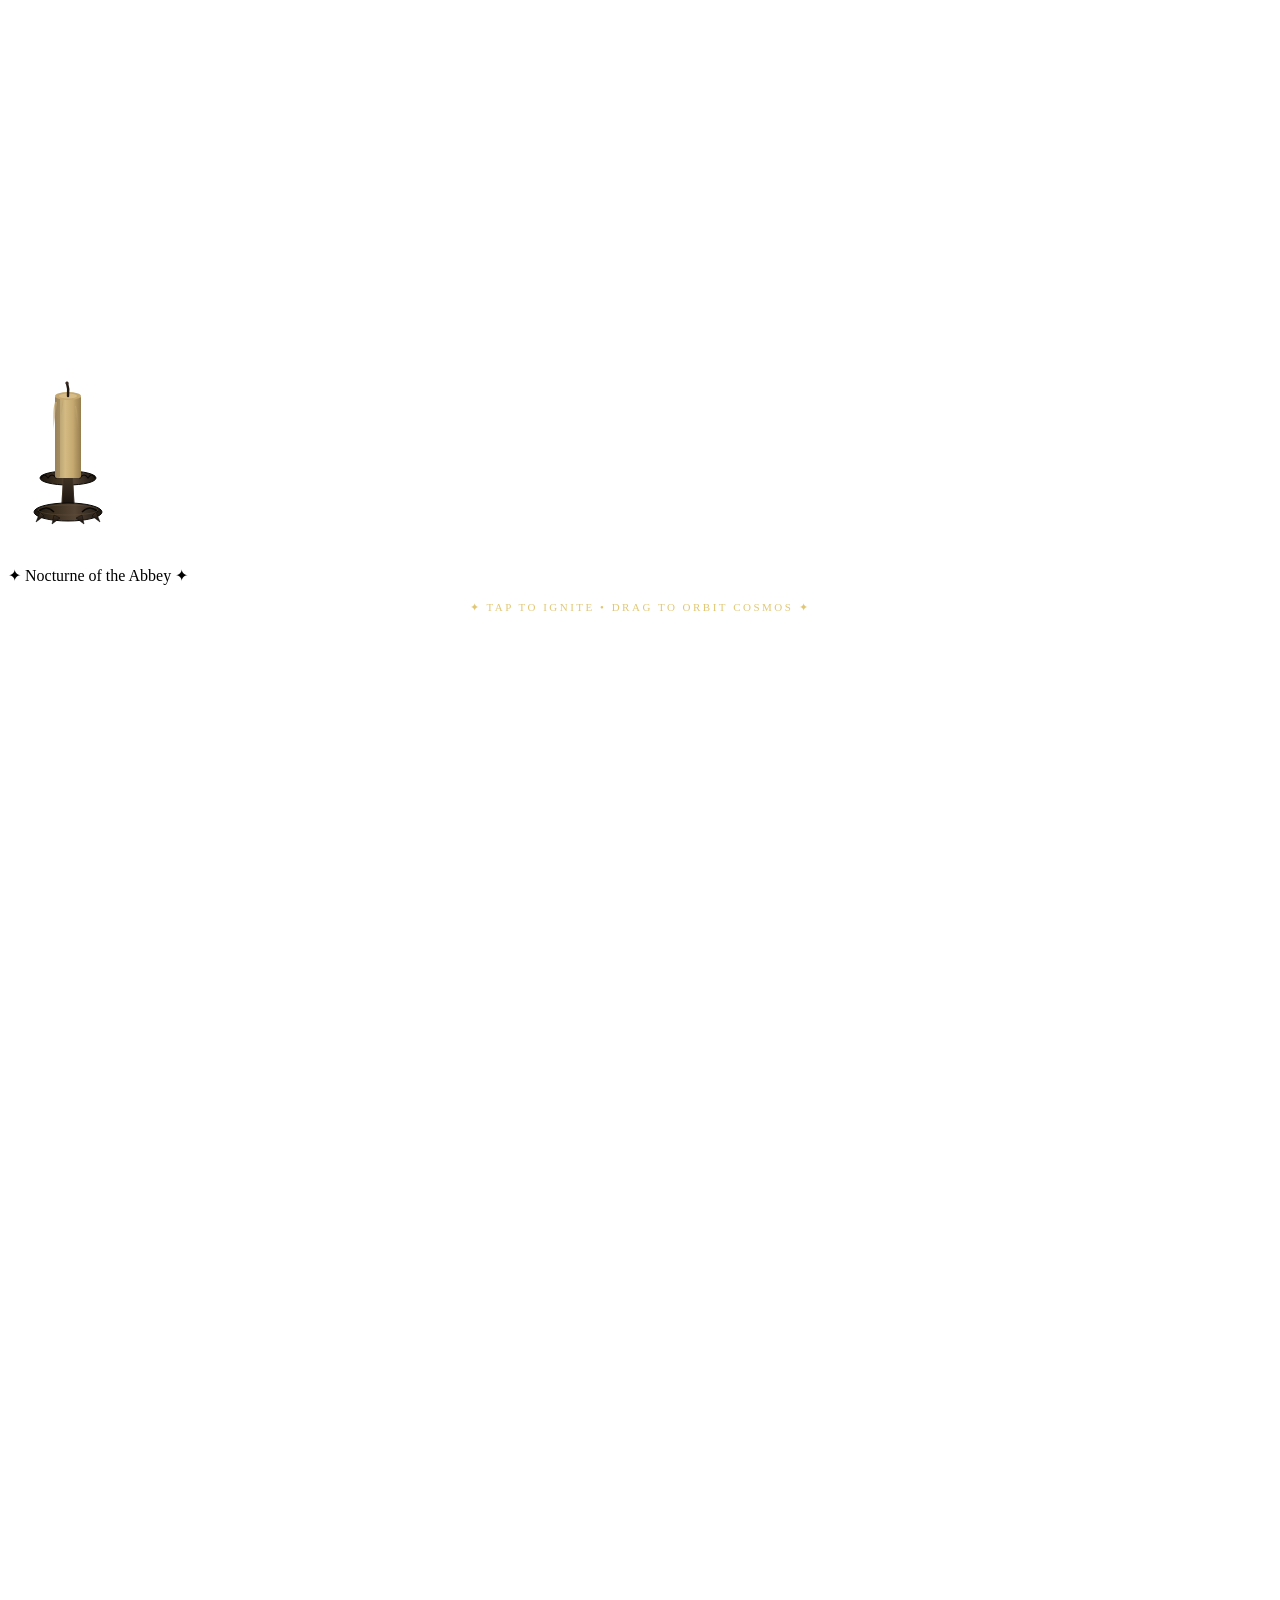
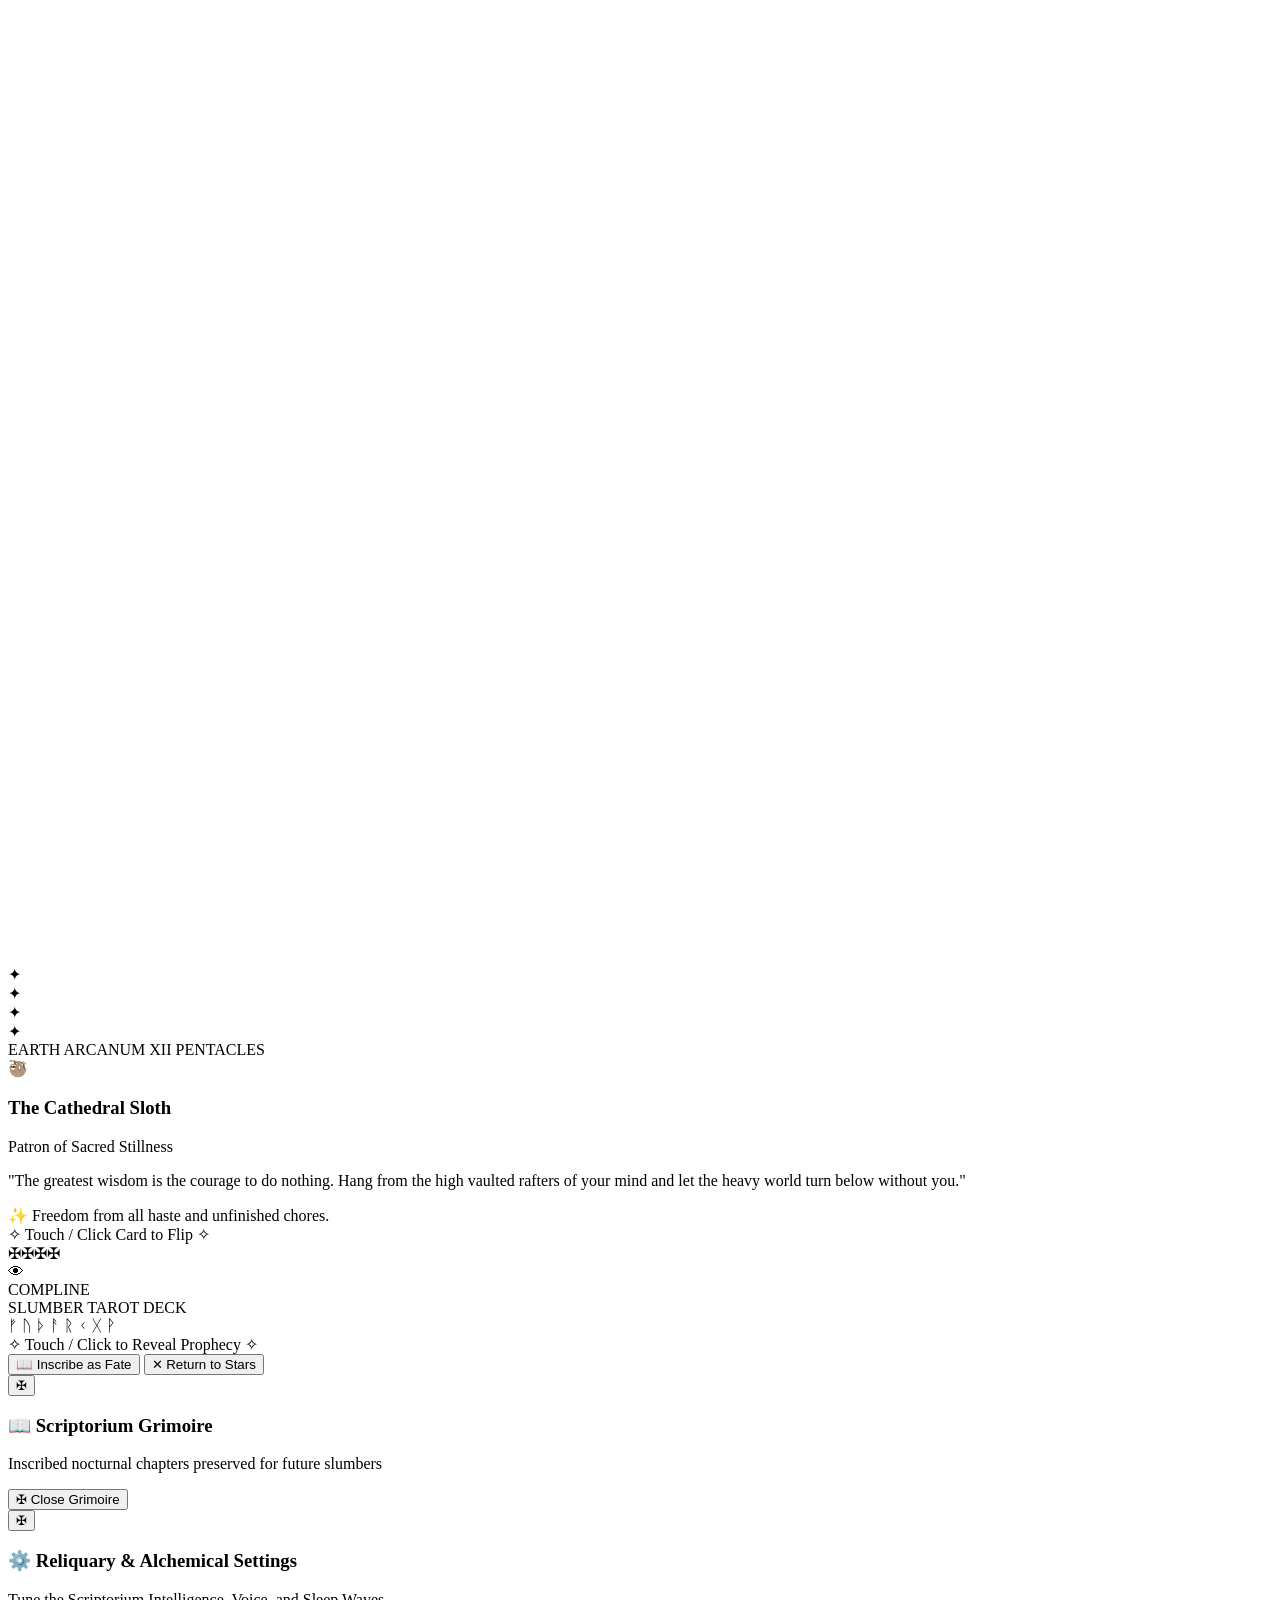
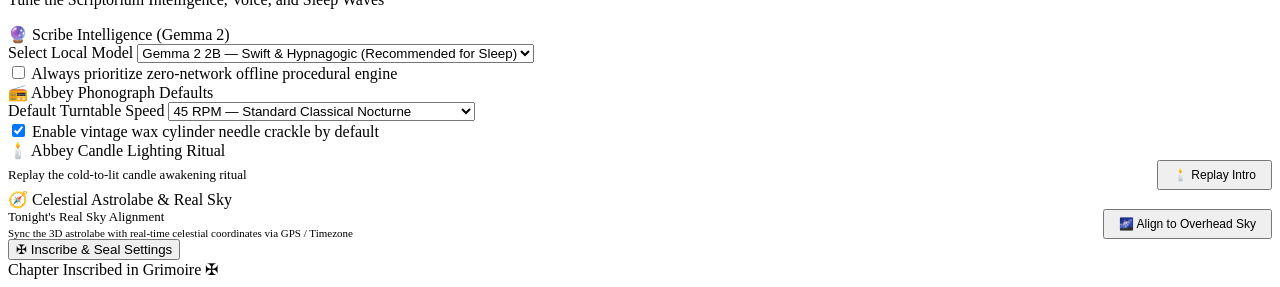
==== index.html @ ab12b777 "feat(audio): replace harsh flame ignition boom with serene monastic 432Hz Tibetan singing bowl chime" ====
<!DOCTYPE html>
<html lang="en">
<head>
  <meta charset="UTF-8">
  <meta name="viewport" content="width=device-width, initial-scale=1.0, viewport-fit=cover, maximum-scale=5.0">
  <meta name="theme-color" content="#08060a">
  <meta name="apple-mobile-web-app-capable" content="yes">
  <meta name="apple-mobile-web-app-status-bar-style" content="black-translucent">
  <meta name="format-detection" content="telephone=no">
  <meta name="description" content="Classical Gothic Bedside Sleep &amp; Wind-Down Companion. 100% offline-ready with local Gemma 2 AI, interactive phonograph tonearm, 3D celestial astrolabe, and slumber tarot.">
  <title>Compline — Classical Gothic Wind-Down Companion</title>

  <!-- Open Graph / Facebook / WhatsApp / Telegram / Discord / LinkedIn -->
  <meta property="og:type" content="website">
  <meta property="og:url" content="https://complineapp.vercel.app/">
  <meta property="og:title" content="Compline — Classical Gothic Wind-Down Companion">
  <meta property="og:description" content="An offline-first classical gothic sleep sanctuary. 100% airplane-ready with local Gemma 2 AI, interactive phonograph tonearm, 3D celestial astrolabe, and slumber tarot.">
  <meta property="og:image" content="https://complineapp.vercel.app/static/assets/compline-entire-project-xiaohei.jpg">
  <meta property="og:image:secure_url" content="https://complineapp.vercel.app/static/assets/compline-entire-project-xiaohei.jpg">
  <meta property="og:image:type" content="image/jpeg">
  <meta property="og:image:width" content="1280">
  <meta property="og:image:height" content="720">
  <meta property="og:image:alt" content="Compline: The Entire Project Explained in One Picture (Xiaohei Edition)">

  <!-- Twitter / X Card -->
  <meta name="twitter:card" content="summary_large_image">
  <meta name="twitter:url" content="https://complineapp.vercel.app/">
  <meta name="twitter:title" content="Compline — Classical Gothic Wind-Down Companion">
  <meta name="twitter:description" content="An offline-first classical gothic sleep sanctuary. 100% airplane-ready with local Gemma 2 AI, interactive phonograph tonearm, 3D celestial astrolabe, and slumber tarot.">
  <meta name="twitter:image" content="https://complineapp.vercel.app/static/assets/compline-entire-project-xiaohei.jpg">
  <meta name="twitter:image:alt" content="Compline: The Entire Project Explained in One Picture (Xiaohei Edition)">

  <!-- Preconnect to Google Fonts for zero-waterfall instant streaming -->
  <link rel="preconnect" href="https://fonts.googleapis.com">
  <link rel="preconnect" href="https://fonts.gstatic.com" crossorigin>
  <link rel="stylesheet" href="https://fonts.googleapis.com/css2?family=Cinzel+Decorative:wght@700;900&family=Cormorant+Garamond:ital,wght@0,400;0,600;1,400&family=MedievalSharp&family=Pirata+One&family=UnifrakturMaguntia&display=swap">

  <link rel="stylesheet" href="/static/css/gothic.css?v=35.0">
  <link rel="stylesheet" href="/static/css/candle-intro.css?v=36.0">
  <link rel="stylesheet" href="/static/css/tarot.css?v=35.0">
  <link rel="icon" href="/static/assets/rose-window.svg" type="image/svg+xml">

  <!-- Universal Hard Text Selection Lock & Critical Repertoire Switcher Styles -->
  <style>
    /* Explicit Interactive Cursors for Phonograph Touchpoints */
    .phonograph-stage,
    .phonograph-stage *,
    .turntable-platter,
    .turntable-platter *,
    .vinyl-record,
    .vinyl-record *,
    .record-center-label,
    .record-center-label *,
    .record-spindle,
    .tone-arm-assembly,
    .tone-arm-assembly *,
    .btn-pin-toggle,
    .btn-pin-toggle *,
    .phonograph-status-badge,
    .repertoire-card,
    .repertoire-card *,
    .track-stepper-btn,
    .track-stepper-btn * {
      cursor: pointer !important;
    }
    /* ═══════════════════════════════════════════════════════════
       UNIVERSAL AIRTIGHT TEXT SELECTION & HIGHLIGHT LOCK
       Completely locks text across all browsers, engines, & OS
       ═══════════════════════════════════════════════════════════ */
    *, *::before, *::after,
    html, body, div, span, applet, object, iframe,
    h1, h2, h3, h4, h5, h6, p, blockquote, pre,
    a, abbr, acronym, address, big, cite, code,
    del, dfn, em, img, ins, kbd, q, s, samp,
    small, strike, strong, sub, sup, tt, var,
    b, u, i, center, dl, dt, dd, ol, ul, li,
    fieldset, form, label, legend, table, caption,
    tbody, tfoot, thead, tr, th, td, article, aside,
    canvas, details, embed, figure, figcaption, footer,
    header, hgroup, menu, nav, output, ruby, section,
    summary, time, mark, audio, video, button, svg {
      -webkit-user-select: none !important;
      -moz-user-select: none !important;
      -ms-user-select: none !important;
      user-select: none !important;
      -webkit-touch-callout: none !important;
      -webkit-user-drag: none !important;
    }

    /* Permit text selection EXCLUSIVELY in interactive input fields */
    input[type="text"], input[type="search"], input:not([type]), textarea {
      -webkit-user-select: text !important;
      -moz-user-select: text !important;
      -ms-user-select: text !important;
      user-select: text !important;
    }

    /* Neutralize all browser selection highlight boxes to 100% transparent */
    ::selection {
      background: transparent !important;
      color: inherit !important;
      text-shadow: none !important;
    }
    ::-moz-selection {
      background: transparent !important;
      color: inherit !important;
      text-shadow: none !important;
    }
    ::-webkit-selection {
      background: transparent !important;
      color: inherit !important;
      text-shadow: none !important;
    }

    input::selection, textarea::selection {
      background: rgba(212, 175, 55, 0.45) !important;
      color: #ffffff !important;
    }
    .sacred-repertoire-box {
      background: linear-gradient(180deg, rgba(22, 14, 32, 0.95) 0%, rgba(13, 8, 19, 0.98) 100%);
      border: 1px solid rgba(212, 175, 55, 0.28);
      border-radius: 10px;
      padding: 10px 12px 12px;
      margin-bottom: 12px;
      box-shadow: inset 0 1px 8px rgba(0, 0, 0, 0.7), 0 2px 10px rgba(0, 0, 0, 0.4);
      position: relative;
    }
    .repertoire-header {
      display: flex;
      align-items: center;
      justify-content: space-between;
      margin-bottom: 9px;
      padding-bottom: 6px;
      border-bottom: 1px dashed rgba(212, 175, 55, 0.2);
    }
    .repertoire-heading {
      font-family: 'Cinzel Decorative', 'MedievalSharp', serif;
      font-size: 10px;
      font-weight: 600;
      letter-spacing: 1.6px;
      color: #d4af37;
      text-transform: uppercase;
      display: flex;
      align-items: center;
      gap: 5px;
    }
    .rep-cross { font-size: 9px; color: #a8842c; }
    .track-stepper-bar { display: flex; align-items: center; gap: 6px; }
    .track-stepper-btn {
      background: #1b1126;
      border: 1px solid rgba(212, 175, 55, 0.35);
      border-radius: 4px;
      color: #d4af37;
      width: 22px;
      height: 22px;
      display: flex;
      align-items: center;
      justify-content: center;
      cursor: pointer;
      padding: 0;
      transition: all 0.2s cubic-bezier(0.16, 1, 0.3, 1);
      box-shadow: 0 1px 4px rgba(0, 0, 0, 0.5);
    }
    .stepper-arrow { font-size: 15px; line-height: 1; font-weight: bold; transform: translateY(-1px); }
    .track-stepper-btn:hover { background: #39174e; border-color: #f5d479; color: #fff9e6; box-shadow: 0 0 8px rgba(212, 175, 55, 0.35); transform: scale(1.08); }
    .track-stepper-btn:active { transform: scale(0.95); }
    .track-stepper-display {
      font-family: 'Cinzel Decorative', 'MedievalSharp', serif;
      font-size: 9px;
      letter-spacing: 1px;
      color: #cfbe9f;
      text-transform: uppercase;
      font-weight: 600;
      padding: 0 2px;
      white-space: nowrap;
    }
    .repertoire-cards-grid {
      display: flex;
      flex-direction: column;
      gap: 7px;
    }
    .repertoire-card {
      background: linear-gradient(145deg, #180f24 0%, #100818 100%);
      border: 1.5px solid rgba(212, 175, 55, 0.22);
      border-radius: 8px;
      padding: 8px 10px;
      cursor: pointer;
      position: relative;
      display: flex;
      align-items: center;
      gap: 10px;
      transition: all 0.22s ease-out;
      overflow: hidden;
      text-align: left;
    }
    .repertoire-card:hover {
      background: linear-gradient(145deg, #241436 0%, #150a21 100%);
      border-color: rgba(212, 175, 55, 0.55);
      transform: translateY(-1px);
      box-shadow: 0 4px 12px rgba(0, 0, 0, 0.6), 0 0 10px rgba(212, 175, 55, 0.15);
    }
    .repertoire-card.active {
      background: linear-gradient(145deg, #30133e 0%, #190928 100%);
      border-color: #d4af37;
      box-shadow: 0 0 14px rgba(212, 175, 55, 0.3), inset 0 0 10px rgba(212, 175, 55, 0.12);
    }
    .rep-disc-sleeve {
      position: relative;
      width: 38px;
      height: 38px;
      border-radius: 50%;
      flex-shrink: 0;
      background: radial-gradient(circle at 45% 45%, #241b2e 0%, #08050c 80%);
      border: 1px solid rgba(212, 175, 55, 0.4);
      box-shadow: 0 2px 6px rgba(0, 0, 0, 0.7);
      display: flex;
      align-items: center;
      justify-content: center;
      overflow: hidden;
    }
    .rep-mini-disc {
      position: absolute;
      inset: 2px;
      border-radius: 50%;
      background: repeating-radial-gradient(circle at center, #1b1322 0px, #1b1322 2px, #0c0812 3px, #0c0812 4px);
      display: flex;
      align-items: center;
      justify-content: center;
      transition: transform 0.4s ease;
    }
    .rep-mini-center {
      width: 14px;
      height: 14px;
      border-radius: 50%;
      border: 1px solid rgba(0, 0, 0, 0.6);
      position: relative;
    }
    .rep-mini-center::after {
      content: "";
      position: absolute;
      top: 50%;
      left: 50%;
      transform: translate(-50%, -50%);
      width: 4px;
      height: 4px;
      background: #08050c;
      border-radius: 50%;
    }
    .gold-foil {
      background: radial-gradient(circle, #f3d47d 0%, #a8842c 100%);
      box-shadow: 0 0 4px rgba(212, 175, 55, 0.6);
    }
    .amethyst-foil {
      background: radial-gradient(circle, #cb7ce3 0%, #5d177a 100%);
      box-shadow: 0 0 4px rgba(203, 124, 227, 0.6);
    }
    .sapphire-foil {
      background: radial-gradient(circle, #7cc4ff 0%, #1a4f8b 100%);
      box-shadow: 0 0 5px rgba(124, 196, 255, 0.7);
    }
    .phonograph-card.playing .repertoire-card.active .rep-mini-disc {
      animation: repDiscSpin 4.5s linear infinite;
    }
    @keyframes repDiscSpin {
      from { transform: rotate(0deg); }
      to { transform: rotate(360deg); }
    }
    .rep-card-content { flex: 1; min-width: 0; display: flex; flex-direction: column; }
    .rep-card-top { display: flex; align-items: center; justify-content: space-between; margin-bottom: 2px; }
    .rep-opus-badge {
      font-family: 'Cinzel Decorative', 'MedievalSharp', serif;
      font-size: 9px;
      font-weight: 700;
      letter-spacing: 1px;
      color: #d4af37;
      text-transform: uppercase;
    }
    .rep-active-indicator {
      font-family: 'Cinzel Decorative', 'MedievalSharp', serif;
      font-size: 7.5px;
      letter-spacing: 0.6px;
      padding: 1px 5px;
      border-radius: 8px;
      text-transform: uppercase;
      font-weight: 600;
      background: rgba(255, 255, 255, 0.05);
      color: #7f7466;
      border: 1px solid rgba(255, 255, 255, 0.08);
      transition: all 0.2s ease;
    }
    .repertoire-card.active .rep-active-indicator {
      background: rgba(212, 175, 55, 0.18);
      color: #fff4d0;
      border-color: #d4af37;
      box-shadow: 0 0 6px rgba(212, 175, 55, 0.3);
    }
    .phonograph-card.playing .repertoire-card.active .rep-active-indicator {
      background: rgba(56, 179, 107, 0.25);
      color: #a4f5cb;
      border-color: #38b36b;
      box-shadow: 0 0 8px rgba(56, 179, 107, 0.4);
    }
    .rep-track-title {
      font-family: 'Cinzel Decorative', 'MedievalSharp', serif;
      font-size: 11px;
      font-weight: 700;
      color: #ede3d1;
      white-space: nowrap;
      overflow: hidden;
      text-overflow: ellipsis;
      letter-spacing: 0.4px;
    }
    .repertoire-card.active .rep-track-title {
      color: #fff7d6;
      text-shadow: 0 0 8px rgba(212, 175, 55, 0.35);
    }
    .rep-track-desc {
      font-family: 'Cormorant Garamond', Georgia, serif;
      font-size: 10px;
      color: #a69888;
      white-space: nowrap;
      overflow: hidden;
      text-overflow: ellipsis;
      font-style: italic;
      margin-top: 1px;
    }
    .rep-corner-flourish {
      position: absolute;
      top: 0;
      right: 0;
      width: 0;
      height: 0;
      border-style: solid;
      border-width: 0 12px 12px 0;
      border-color: transparent transparent transparent transparent;
      transition: border-color 0.2s ease;
    }
    .repertoire-card.active .rep-corner-flourish {
      border-color: transparent #d4af37 transparent transparent;
      filter: drop-shadow(0 0 3px #f3d47d);
    }
    @media (max-width: 440px) {
      .repertoire-cards-grid { grid-template-columns: 1fr; }
    }
  </style>
</head>
<body onselectstart="if(!['input','textarea'].includes(event.target.tagName?.toLowerCase())) return false;" ondragstart="if(!['input','textarea'].includes(event.target.tagName?.toLowerCase())) return false;" unselectable="on">

  <!-- ═══════════════════════════════════════════════════════════
       3D INTERACTIVE CELESTIAL STELLAR MAP
       Live 3D cosmos, constellations, armillary rings, & mouse orbit
       ══════════════════════════════════════════════════════════= -->
  <canvas id="stellarMapCanvas" class="stellar-map-canvas"></canvas>

  <!-- ═══════════════════════════════════════════════════════════
       CINEMATIC INTRO OVERLAY
       Pitch-black void → flying burning coal ember → wick cotton strike →
       Sukuna divine flame arrow ignition → blurry stellar map emergence → sanctuary landing
       ══════════════════════════════════════════════════════════= -->
  <div id="introOverlay">
    <!-- Atmospheric Celestial Veil: blurs background 3D stellar universe when flame blooms -->
    <div id="introCelestialVeil" class="intro-celestial-veil"></div>

    <!-- Fullscreen Canvas: Coal Ember wind physics, trajectory, spark explosion, Sukuna shockwave -->
    <canvas id="introEmberCanvas" class="intro-ember-canvas"></canvas>

    <div class="intro-candle-wrap">

      <!-- Ambient golden illumination halo (expands to reveal the room) -->
      <div class="intro-halo"></div>

      <!-- The intro candle (Classical Gothic wrought-iron & aged beeswax) -->
      <svg class="intro-candle-svg" xmlns="http://www.w3.org/2000/svg"
           viewBox="0 0 120 230" width="120" height="230"
           style="overflow:visible">
        <defs>
          <!-- Intro flame glow -->
          <radialGradient id="iFlameGlow" cx="50%" cy="60%" r="50%">
            <stop offset="0%"   stop-color="#fff8d0"/>
            <stop offset="25%"  stop-color="#ffb020" stop-opacity="0.95"/>
            <stop offset="60%"  stop-color="#c83200" stop-opacity="0.5"/>
            <stop offset="100%" stop-color="#5a0000"  stop-opacity="0"/>
          </radialGradient>
          <!-- Sukuna Flame Arrow outer blades glow -->
          <linearGradient id="sukunaBladeGlow" x1="0%" y1="100%" x2="0%" y2="0%">
            <stop offset="0%"   stop-color="#ff2a00" stop-opacity="0.9"/>
            <stop offset="45%"  stop-color="#ff8c00" stop-opacity="0.95"/>
            <stop offset="85%"  stop-color="#ffdf50" stop-opacity="0.9"/>
            <stop offset="100%" stop-color="#ffffff"/>
          </linearGradient>
          <!-- Sukuna core plasma glow -->
          <radialGradient id="sukunaCoreGlow" cx="50%" cy="50%" r="50%">
            <stop offset="0%"   stop-color="#ffffff"/>
            <stop offset="30%"  stop-color="#fff5a0"/>
            <stop offset="65%"  stop-color="#ff7b00" stop-opacity="0.9"/>
            <stop offset="100%" stop-color="#990000" stop-opacity="0"/>
          </radialGradient>
          <!-- Dark wrought iron -->
          <linearGradient id="iIronG" x1="0%" y1="0%" x2="100%" y2="0%">
            <stop offset="0%"   stop-color="#1a1510"/>
            <stop offset="30%"  stop-color="#3d3020"/>
            <stop offset="60%"  stop-color="#554535"/>
            <stop offset="100%" stop-color="#1a1510"/>
          </linearGradient>
          <linearGradient id="iIronGV" x1="0%" y1="0%" x2="0%" y2="100%">
            <stop offset="0%"   stop-color="#403325"/>
            <stop offset="50%"  stop-color="#2a2018"/>
            <stop offset="100%" stop-color="#0e0b07"/>
          </linearGradient>
          <!-- Aged dark beeswax -->
          <linearGradient id="iWaxG" x1="0%" y1="0%" x2="100%" y2="0%">
            <stop offset="0%"   stop-color="#a8946a"/>
            <stop offset="40%"  stop-color="#d4ba82"/>
            <stop offset="70%"  stop-color="#c4a870"/>
            <stop offset="100%" stop-color="#8c7448"/>
          </linearGradient>
          <!-- Wax drip -->
          <linearGradient id="iDripG" x1="0%" y1="0%" x2="0%" y2="100%">
            <stop offset="0%"   stop-color="#c4a870"/>
            <stop offset="100%" stop-color="#a08050" stop-opacity="0.4"/>
          </linearGradient>
        </defs>

        <!-- ══════════════════════════════
             GOTHIC IRON CANDLESTICK
             ══════════════════════════════ -->

        <!-- Scalloped drip-pan / bobeche -->
        <ellipse cx="60" cy="162" rx="28" ry="7" fill="url(#iIronG)" stroke="#0a0806" stroke-width="1"/>
        <path d="M 33,162 Q 36,156 40,162 Q 44,156 48,162 Q 52,156 56,162 Q 60,156 64,162 Q 68,156 72,162 Q 76,156 80,162 Q 84,156 87,162"
              fill="none" stroke="#0a0806" stroke-width="1.2"/>

        <!-- Tapered fluted stem -->
        <path d="M 55,162 L 53,195 L 67,195 L 65,162 Z" fill="url(#iIronGV)"/>
        <path d="M 55,162 L 54,195" fill="none" stroke="#5a4a35" stroke-width="0.6" opacity="0.7"/>
        <path d="M 65,162 L 66,195" fill="none" stroke="#5a4a35" stroke-width="0.6" opacity="0.7"/>

        <!-- Gothic trefoil base with pointed feet -->
        <ellipse cx="60" cy="196" rx="34" ry="9" fill="url(#iIronG)" stroke="#0a0806" stroke-width="1"/>
        <path d="M 30,196 Q 38,188 46,196" fill="none" stroke="#0a0806" stroke-width="1.5"/>
        <path d="M 74,196 Q 82,188 90,196" fill="none" stroke="#0a0806" stroke-width="1.5"/>
        <path d="M 32,196 L 28,206 L 36,200 Z" fill="url(#iIronGV)" stroke="#0a0806" stroke-width="0.5"/>
        <path d="M 46,199 L 44,208 L 52,202 Z" fill="url(#iIronGV)" stroke="#0a0806" stroke-width="0.5"/>
        <path d="M 74,199 L 76,208 L 68,202 Z" fill="url(#iIronGV)" stroke="#0a0806" stroke-width="0.5"/>
        <path d="M 88,196 L 92,206 L 84,200 Z" fill="url(#iIronGV)" stroke="#0a0806" stroke-width="0.5"/>
        <ellipse cx="60" cy="194" rx="30" ry="5" fill="none" stroke="#6a5540" stroke-width="0.8" opacity="0.5"/>

        <!-- ══════════════════════════════
             BEESWAX CANDLE BODY
             ══════════════════════════════ -->

        <!-- Wax pillar -->
        <rect x="47" y="80" width="26" height="82" fill="url(#iWaxG)" rx="2"/>
        <rect x="47" y="80" width="5" height="82" fill="#7a6040" opacity="0.35" rx="2"/>
        <rect x="66" y="80" width="7" height="82" fill="#c4a870" opacity="0.18" rx="2"/>

        <!-- Wax drips -->
        <path d="M 47,86 C 44,95 46,108 45,115 C 46,108 48,96 49,86 Z"
              fill="url(#iDripG)" opacity="0.8"/>
        <path d="M 68,90 C 71,102 70,116 71,124 C 70,116 68,102 67,90 Z"
              fill="url(#iDripG)" opacity="0.7"/>
        <path d="M 55,82 C 53,89 54,95 53,100 C 54,95 55,88 56,82 Z"
              fill="url(#iDripG)" opacity="0.5"/>

        <!-- Melted wax top rim -->
        <ellipse cx="60" cy="80" rx="13" ry="4" fill="#c4a870"/>
        <ellipse cx="60" cy="80" rx="9"  ry="2.5" fill="#d8bc88"/>

        <!-- ══════════════════════════════
             COTTON WICK & INCANDESCENT EMBER TIP
             ══════════════════════════════ -->
        <!-- Twisted cotton wick body -->
        <path id="introColdWick" d="M 60,80 Q 61,73 59,67"
              fill="none" stroke="#221812" stroke-width="2.4" stroke-linecap="round"/>
        <!-- Cotton wick fibrous tip -->
        <circle id="introWickCottonTip" cx="59" cy="67" r="1.6" fill="#3a2a20"/>
        <!-- Incandescent smoldering cotton ember (glows hot upon coal impact) -->
        <circle id="introWickSmolder" class="intro-wick-smolder" cx="59" cy="67" r="2.8"
                fill="#ff5500" opacity="0"/>

        <!-- ══════════════════════════════
             SUKUNA FLAME ARROW (開 / KAMINO) IGNITION
             Strictly hidden initially with SVG attribute display="none"
             ══════════════════════════════ -->
        <g id="introFlame" class="intro-flame" display="none"
           style="display:none !important; opacity:0 !important; visibility:hidden !important;">

          <!-- Sukuna Twin Flame Arrow Curved Blades (flare out during divine eruption) -->
          <path id="sukunaBladeLeft" class="sukuna-blade sukuna-blade-left"
                d="M 59,67 C 48,60 36,48 34,28 C 40,36 48,42 54,48 Z"
                fill="url(#sukunaBladeGlow)"/>
          <path id="sukunaBladeRight" class="sukuna-blade sukuna-blade-right"
                d="M 59,67 C 70,60 82,48 84,28 C 78,36 70,42 64,48 Z"
                fill="url(#sukunaBladeGlow)"/>

          <!-- Base combustion core & ember point -->
          <ellipse cx="59" cy="67" rx="5" ry="3.5" fill="#1836a0" opacity="0.8"/>
          <circle cx="59" cy="67" r="2.2" fill="#ff7700" opacity="0.9"/>

          <!-- Sukuna Soaring Arrow Spear flame teardrop -->
          <path class="sukuna-arrow-spear"
                d="M 59,67 C 48,54 47,30 59,10 C 71,30 70,54 59,67 Z"
                fill="url(#iFlameGlow)"/>

          <!-- Mid incandescent golden fire column -->
          <path class="sukuna-arrow-mid"
                d="M 59,65 C 53,54 52,36 59,20 C 65,36 65,54 59,65 Z"
                fill="#ffbb33" opacity="0.85"/>

          <!-- Inner white-hot plasma arrow column -->
          <path class="sukuna-arrow-core"
                d="M 59,63 C 55,54 55,38 59,26 C 63,38 63,54 59,63 Z"
                fill="#ffffff" opacity="0.95"/>

          <!-- Hot piercing tip -->
          <circle cx="59" cy="12" r="2.2" fill="#ffffff" opacity="0.95"/>
        </g>
      </svg><!-- /intro candle svg -->

    </div><!-- /intro-candle-wrap -->

    <p class="intro-label">✦ Nocturne of the Abbey ✦</p>
    <p class="intro-hint" style="font-size:11px;letter-spacing:2.5px;color:rgba(212,175,55,0.7);text-transform:uppercase;margin-top:6px;font-family:var(--font-display);user-select:none;text-align:center;">
      ✦ Tap to Ignite • Drag to Orbit Cosmos ✦
    </p>
  </div><!-- /introOverlay -->
  </div><!-- /introOverlay -->


  <!-- ═══════════════════════════════════════════════════════════
       MAIN SITE CONTENT (hidden until intro completes)
       ══════════════════════════════════════════════════════════= -->
  <div id="mainContent" style="opacity:0">

    <!-- Atmospheric Floating Dust Motes -->
    <div class="gothic-particles"></div>

    <div class="cathedral-container">

      <!-- Cathedral Header & Stained Glass Portal -->
      <header class="cathedral-header">
        <!-- Interactive Gothic Rose Wheel of Fate -->
        <div class="rose-window-wrapper" title="Click to spin the WHEEL OF FATE">
          <div class="wheel-pointer">
            <svg viewBox="0 0 24 24"><polygon points="12,22 4,6 20,6" /></svg>
          </div>
          <img id="roseWheel" class="rose-wheel-interactive" src="/static/assets/rose-window.svg" alt="Stained Glass Rose Window" width="100%" height="100%" style="transform: rotate(0deg);">
          <div class="wheel-spin-hint">WHEEL OF FATE</div>
        </div>
        <h1 class="cathedral-title">Compline</h1>
        <p class="cathedral-subtitle">Nocturne of the Abbey • International Sloth Day</p>

        <div class="gothic-divider"><span>✠</span></div>

        <div id="modelStatus" class="model-badge">
          <span class="dot"></span> Connecting to Scriptorium...
        </div>

        <!-- Header Actions: Grimoire, Settings & Celestial Astrolabe -->
        <div class="header-actions-group" style="margin-top: 14px;">
          <button id="btnOpenGrimoire" class="header-action-btn" title="View your personal Scriptorium Grimoire">
            <span>📖</span> Grimoire <span id="grimoireCountBadge" class="grimoire-badge">0</span>
          </button>
          <button id="btnOpenSettings" class="header-action-btn" title="Configure Reliquary, Gemma & Voice">
            <span>⚙️</span> Reliquary Settings
          </button>

          <!-- Prominently Visible Dedicated Real Sky Geolocation Button -->
          <button id="btnAlignTonightSkyHeader" class="header-action-btn stellar-hud-button" title="Align Astrolabe to Tonight's Real Sky Overhead (GPS / Geolocation)">
            <span>🌌</span> <span id="tonightSkyHeaderLabel">Tonight's Real Sky</span>
          </button>

          <!-- 3D Celestial Astrolabe HUD Toggle & Constellation Finder -->
          <div style="position:relative;display:inline-block;">
            <button id="btnToggleStellarHUD" class="header-action-btn stellar-hud-button" title="Interactive 3D Astrolabe & Constellation Finder">
              <span>🧭 Astrolabe</span> <span id="stellarCoordsLabel" class="stellar-hud-coords">✦ RA 19h 50m • DEC +28°</span>
            </button>
            <div id="stellarPopover" class="stellar-controls-popover">
              <div class="astrolabe-pop-header">
                <div class="astrolabe-pop-title">
                  <span class="pop-cross">✠</span>
                  <span>CELESTIAL ASTROLABE</span>
                </div>
                <span class="astrolabe-pop-badge">89 FIGURES • 7 PLANETS</span>
              </div>

              <!-- Hero Tonight's Real Sky Alignment -->
              <div class="astrolabe-hero-card">
                <button type="button" id="btnAlignTonightSky" class="astrolabe-hero-btn" title="Align to Tonight's Real Sky Overhead (GPS / Geolocation)">
                  <div class="hero-icon-orbit">🌌</div>
                  <div class="hero-info">
                    <div class="hero-main-row">
                      <span class="hero-headline">TONIGHT'S REAL SKY</span>
                      <span id="realSkyStatusPill" class="hero-status-pill">GPS / TIMEZONE</span>
                    </div>
                    <span class="hero-subline">Align overhead Zenith to your real coordinates</span>
                  </div>
                  <span class="hero-chevron">🧭</span>
                </button>
              </div>

              <!-- Constellation Finder & Quick-Glide -->
              <div class="astrolabe-glide-card">
                <div class="glide-header">
                  <span>🔭</span> CELESTIAL QUICK-GLIDE
                </div>
                <select id="selectConstellation" class="astrolabe-select">
                  <option value="">✦ Select a Constellation or Planet...</option>
                  <optgroup label="── The 7 Classical Wandering Planets ──">
                    <option value="planet_Sol">☉ Sol (The Sun)</option>
                    <option value="planet_Luna">☽ Luna (The Moon)</option>
                    <option value="planet_Venus">♀ Venus (Morning & Evening Star)</option>
                    <option value="planet_Jupiter">♃ Jupiter (The Great Benefic)</option>
                    <option value="planet_Mars">♂ Mars (The Red Wanderer)</option>
                    <option value="planet_Saturn">♄ Saturn (The Timekeeper)</option>
                    <option value="planet_Mercury">☿ Mercury (The Quicksilver)</option>
                  </optgroup>
                  <optgroup label="── Zodiac Constellations (12 Signs) ──">
                    <option value="Aries">♈ Aries (The Ram)</option>
                    <option value="Taurus">♉ Taurus (The Bull)</option>
                    <option value="Gemini">♊ Gemini (The Twins)</option>
                    <option value="Cancer">♋ Cancer (The Crab)</option>
                    <option value="Leo">♌ Leo (The Lion)</option>
                    <option value="Virgo">♍ Virgo (The Maiden)</option>
                    <option value="Libra">♎ Libra (The Scales)</option>
                    <option value="Scorpius">♏ Scorpius (The Scorpion)</option>
                    <option value="Sagittarius">♐ Sagittarius (The Archer / Teapot)</option>
                    <option value="Capricornus">♑ Capricornus (The Sea Goat)</option>
                    <option value="Aquarius">♒ Aquarius (The Water Bearer)</option>
                    <option value="Pisces">♓ Pisces (The Fishes)</option>
                  </optgroup>
                  <optgroup label="── Classical Masters & Asterisms ──">
                    <option value="Ursa Major">⭐ Ursa Major (The Big Dipper)</option>
                    <option value="Ursa Minor">⭐ Ursa Minor (Polaris)</option>
                    <option value="Orion">⭐ Orion (The Hunter)</option>
                    <option value="Cassiopeia">⭐ Cassiopeia (The Heavenly Queen)</option>
                    <option value="Cygnus">⭐ Cygnus (The Northern Cross)</option>
                    <option value="Crux">⭐ Crux (The Southern Cross)</option>
                    <option value="Canis Major">⭐ Canis Major (Sirius)</option>
                    <option value="Pleiades">⭐ Pleiades (The Seven Sisters)</option>
                    <option value="Centaurus">⭐ Centaurus (Alpha Centauri)</option>
                    <option value="Carina">⭐ Carina (Canopus)</option>
                    <option value="Pegasus">⭐ Pegasus (The Great Square)</option>
                    <option value="Andromeda">⭐ Andromeda (Chained Princess)</option>
                    <option value="Boötes">⭐ Boötes (Arcturus)</option>
                    <option value="Lyra">⭐ Lyra (Vega)</option>
                    <option value="Aquila">⭐ Aquila (Altair)</option>
                    <option value="Hercules">⭐ Hercules (The Kneeler)</option>
                    <option value="Draco">⭐ Draco (Celestial Dragon)</option>
                    <option value="Eridanus">⭐ Eridanus (Celestial River)</option>
                  </optgroup>
                  <optgroup label="── Complete 88 Celestial Figures (A–Z) ──">
                    <option value="Andromeda">Andromeda</option>
                    <option value="Antlia">Antlia</option>
                    <option value="Apus">Apus</option>
                    <option value="Aquarius">Aquarius</option>
                    <option value="Aquila">Aquila</option>
                    <option value="Ara">Ara</option>
                    <option value="Aries">Aries</option>
                    <option value="Auriga">Auriga</option>
                    <option value="Boötes">Boötes</option>
                    <option value="Caelum">Caelum</option>
                    <option value="Camelopardalis">Camelopardalis</option>
                    <option value="Cancer">Cancer</option>
                    <option value="Canes Venatici">Canes Venatici</option>
                    <option value="Canis Major">Canis Major</option>
                    <option value="Canis Minor">Canis Minor</option>
                    <option value="Capricornus">Capricornus</option>
                    <option value="Carina">Carina</option>
                    <option value="Cassiopeia">Cassiopeia</option>
                    <option value="Centaurus">Centaurus</option>
                    <option value="Cepheus">Cepheus</option>
                    <option value="Cetus">Cetus</option>
                    <option value="Chamaeleon">Chamaeleon</option>
                    <option value="Circinus">Circinus</option>
                    <option value="Columba">Columba</option>
                    <option value="Coma Berenices">Coma Berenices</option>
                    <option value="Corona Australis">Corona Australis</option>
                    <option value="Corona Borealis">Corona Borealis</option>
                    <option value="Corvus">Corvus</option>
                    <option value="Crater">Crater</option>
                    <option value="Crux">Crux</option>
                    <option value="Cygnus">Cygnus</option>
                    <option value="Delphinus">Delphinus</option>
                    <option value="Dorado">Dorado</option>
                    <option value="Draco">Draco</option>
                    <option value="Equuleus">Equuleus</option>
                    <option value="Eridanus">Eridanus</option>
                    <option value="Fornax">Fornax</option>
                    <option value="Gemini">Gemini</option>
                    <option value="Grus">Grus</option>
                    <option value="Hercules">Hercules</option>
                    <option value="Horologium">Horologium</option>
                    <option value="Hydra">Hydra</option>
                    <option value="Hydrus">Hydrus</option>
                    <option value="Indus">Indus</option>
                    <option value="Lacerta">Lacerta</option>
                    <option value="Leo">Leo</option>
                    <option value="Leo Minor">Leo Minor</option>
                    <option value="Lepus">Lepus</option>
                    <option value="Libra">Libra</option>
                    <option value="Lupus">Lupus</option>
                    <option value="Lynx">Lynx</option>
                    <option value="Lyra">Lyra</option>
                    <option value="Mensa">Mensa</option>
                    <option value="Microscopium">Microscopium</option>
                    <option value="Monoceros">Monoceros</option>
                    <option value="Musca">Musca</option>
                    <option value="Norma">Norma</option>
                    <option value="Octans">Octans</option>
                    <option value="Ophiuchus">Ophiuchus</option>
                    <option value="Orion">Orion</option>
                    <option value="Pavo">Pavo</option>
                    <option value="Pegasus">Pegasus</option>
                    <option value="Perseus">Perseus</option>
                    <option value="Phoenix">Phoenix</option>
                    <option value="Pictor">Pictor</option>
                    <option value="Pisces">Pisces</option>
                    <option value="Piscis Austrinus">Piscis Austrinus</option>
                    <option value="Pleiades">Pleiades</option>
                    <option value="Puppis">Puppis</option>
                    <option value="Pyxis">Pyxis</option>
                    <option value="Reticulum">Reticulum</option>
                    <option value="Sagitta">Sagitta</option>
                    <option value="Sagittarius">Sagittarius</option>
                    <option value="Scorpius">Scorpius</option>
                    <option value="Sculptor">Sculptor</option>
                    <option value="Scutum">Scutum</option>
                    <option value="Serpens">Serpens</option>
                    <option value="Sextans">Sextans</option>
                    <option value="Taurus">Taurus</option>
                    <option value="Telescopium">Telescopium</option>
                    <option value="Triangulum">Triangulum</option>
                    <option value="Triangulum Australe">Triangulum Australe</option>
                    <option value="Tucana">Tucana</option>
                    <option value="Ursa Major">Ursa Major</option>
                    <option value="Ursa Minor">Ursa Minor</option>
                    <option value="Vela">Vela</option>
                    <option value="Virgo">Virgo</option>
                    <option value="Volans">Volans</option>
                    <option value="Vulpecula">Vulpecula</option>
                  </optgroup>
                </select>

                <div class="quick-tokens-block">
                  <div class="quick-tokens-label">Zodiac Constellations (12 Signs):</div>
                  <div class="zodiac-tokens-grid">
                    <button type="button" class="zodiac-chip" data-constell="Aries" title="Aries (The Ram)">♈</button>
                    <button type="button" class="zodiac-chip" data-constell="Taurus" title="Taurus (The Bull)">♉</button>
                    <button type="button" class="zodiac-chip" data-constell="Gemini" title="Gemini (The Twins)">♊</button>
                    <button type="button" class="zodiac-chip" data-constell="Cancer" title="Cancer (The Crab)">♋</button>
                    <button type="button" class="zodiac-chip" data-constell="Leo" title="Leo (The Lion)">♌</button>
                    <button type="button" class="zodiac-chip" data-constell="Virgo" title="Virgo (The Virgin)">♍</button>
                    <button type="button" class="zodiac-chip" data-constell="Libra" title="Libra (The Scales)">♎</button>
                    <button type="button" class="zodiac-chip" data-constell="Scorpius" title="Scorpius (The Scorpion)">♏</button>
                    <button type="button" class="zodiac-chip" data-constell="Sagittarius" title="Sagittarius (The Archer / Teapot)">♐</button>
                    <button type="button" class="zodiac-chip" data-constell="Capricornus" title="Capricornus (The Sea Goat)">♑</button>
                    <button type="button" class="zodiac-chip" data-constell="Aquarius" title="Aquarius (The Water Bearer)">♒</button>
                    <button type="button" class="zodiac-chip" data-constell="Pisces" title="Pisces (The Fishes)">♓</button>
                  </div>
                </div>

                <div class="quick-tokens-block">
                  <div class="quick-tokens-label">7 Classical Wandering Planets:</div>
                  <div class="planet-tokens-grid">
                    <button type="button" class="planet-chip" data-planet="Sol" title="Sol (The Sun)">☉ Sol</button>
                    <button type="button" class="planet-chip" data-planet="Luna" title="Luna (The Moon)">☽ Luna</button>
                    <button type="button" class="planet-chip" data-planet="Venus" title="Venus (Morning Star)">♀ Venus</button>
                    <button type="button" class="planet-chip" data-planet="Mars" title="Mars (The Red Wanderer)">♂ Mars</button>
                    <button type="button" class="planet-chip" data-planet="Jupiter" title="Jupiter (The Great Benefic)">♃ Jove</button>
                    <button type="button" class="planet-chip" data-planet="Saturn" title="Saturn (The Timekeeper)">♄ Saturn</button>
                    <button type="button" class="planet-chip" data-planet="Mercury" title="Mercury (The Quicksilver)">☿ Mercury</button>
                  </div>
                </div>
              </div>

              <!-- Celestial Layers 2x2 Toggle Grid -->
              <div class="astrolabe-layer-grid">
                <label class="astrolabe-toggle-chip" for="chkPlanets" title="Toggle 7 Classical Wandering Planets">
                  <input type="checkbox" id="chkPlanets" checked>
                  <span class="chip-dot"></span>
                  <span class="chip-label">Planets (7)</span>
                </label>
                <label class="astrolabe-toggle-chip" for="chkConstellations" title="Toggle 89 Constellation Figures">
                  <input type="checkbox" id="chkConstellations" checked>
                  <span class="chip-dot"></span>
                  <span class="chip-label">Figures (89)</span>
                </label>
                <label class="astrolabe-toggle-chip" for="chkAstrolabeRings" title="Toggle Celestial Astrolabe Coordinate Rings">
                  <input type="checkbox" id="chkAstrolabeRings" checked>
                  <span class="chip-dot"></span>
                  <span class="chip-label">Astrolabe Rings</span>
                </label>
                <label class="astrolabe-toggle-chip" for="chkAutoDrift" title="Toggle Real-Time Diurnal Drift">
                  <input type="checkbox" id="chkAutoDrift" checked>
                  <span class="chip-dot"></span>
                  <span class="chip-label">Diurnal Drift</span>
                </label>
              </div>

              <!-- Minimal Reset Action -->
              <button type="button" id="btnResetPolaris" class="astrolabe-reset-btn" title="Reset celestial camera to Polaris (North Star)">
                <span>⭐</span> <span>Reset View to Polaris</span>
              </button>
            </div>
          </div>
        </div>
      </header>

      <!-- Scriptorium Central Altar -->
      <main class="scriptorium-chamber">

        <!-- ── Left Column: Tome of Slumber ── -->
        <section class="tome-card">
          <div class="lancet-arch-cap">
            <svg viewBox="0 0 60 30">
              <path d="M 0,30 Q 30,0 60,30" />
              <circle cx="30" cy="18" r="4" fill="var(--gold-antique)" />
            </svg>
          </div>

          <div class="tome-header">
            <h2 id="tomeTitle" class="tome-title">The Sloth of the Cloister Rafters</h2>
            <p id="tomeMeta" class="tome-meta">Chapter I • Hypnagogic Decrescendo</p>
          </div>

          <article id="tomeBody" class="tome-body">
            <p><span class="drop-cap">H</span>igh above the stone flagstones of Saint Jerome's
            Abbey, among the vaulted oak rafters where the dust of centuries rests undisturbed,
            dwells Brother Silo…</p>
          </article>

          <div class="tome-narrator-bar">
            <div class="narration-controls">
              <button id="btnSoundscape" class="btn-gothic" style="flex:1;">
                <span>📻</span> Abbey Phonograph (Put Pin on Disc)
              </button>
            </div>
            <div style="font-size:13px;font-style:italic;color:var(--text-muted);">
              Slow Cadence • Hypnagogic Rhythm
            </div>
          </div>

          <div class="tome-actions-row">
            <button id="btnBookmark" class="btn-tome-action" title="Inscribe current chapter into your Grimoire">
              <span id="bookmarkIcon">🔖</span> <span id="bookmarkLabel">Inscribe in Grimoire</span>
            </button>
          </div>

          <button id="btnSummon" class="btn-sloth-summon">
            🦥 Drift Into Slumber (New Chapter)
          </button>
        </section>

        <!-- ── Right Column: Reliquary ── -->
        <aside class="reliquary-column">

          <!-- ★ INTERACTIVE BEESWAX CANDLE SHRINE (NOCTURNAL OWL HYBRID) ★ -->
          <div class="reliquary-card candle-shrine">
            <div class="reliquary-title">
              <span>🕯️</span> Nocturnal Owl Shrine
            </div>

            <!-- Gothic Candle — Nocturnal Owl Sculpture + Live-Flame Hybrid -->
            <div id="candleWrapper" class="owl-candle-wrapper"
                 title="Click to blow out / relight the candle">
              <div class="owl-artwork-frame">
                <img src="/static/assets/owl-candle-concept.jpg"
                     alt="Gothic Nocturnal Owl Candle Holder"
                     class="owl-sculpture-img"
                     loading="eager" />

                <svg id="mainCandle" class="owl-flame-overlay"
                     xmlns="http://www.w3.org/2000/svg"
                     viewBox="0 0 100 134">
                  <defs>
                    <!-- Flame glow -->
                    <radialGradient id="flameGlowLive" cx="50%" cy="60%" r="50%">
                      <stop offset="0%"   stop-color="#fff6c0"/>
                      <stop offset="25%"  stop-color="#ffb020" stop-opacity="0.95"/>
                      <stop offset="60%"  stop-color="#c83200" stop-opacity="0.5"/>
                      <stop offset="100%" stop-color="#5a0000" stop-opacity="0"/>
                    </radialGradient>
                    <!-- Halo that lights the room -->
                    <radialGradient id="haloLive" cx="50%" cy="50%" r="50%">
                      <stop offset="0%"   stop-color="#ffe070" stop-opacity="0.55"/>
                      <stop offset="50%"  stop-color="#c05000" stop-opacity="0.2"/>
                      <stop offset="100%" stop-color="#000"    stop-opacity="0"/>
                    </radialGradient>
                    <!-- Snuffer shadow mask when blown out -->
                    <radialGradient id="snufferGradient" cx="50%" cy="50%" r="50%">
                      <stop offset="0%"   stop-color="#0e0a12" stop-opacity="0.98"/>
                      <stop offset="55%"  stop-color="#140f1a" stop-opacity="0.92"/>
                      <stop offset="85%"  stop-color="#1a1420" stop-opacity="0.65"/>
                      <stop offset="100%" stop-color="#1a1420" stop-opacity="0"/>
                    </radialGradient>
                  </defs>

                  <!-- Ambient room halo -->
                  <ellipse id="candleHalo" cx="60.3" cy="17" rx="36" ry="30"
                           fill="url(#haloLive)" opacity="0.9"
                           style="transition:opacity 1.2s ease; pointer-events:none"/>

                  <!-- Snuffer mask to shadow static flame when unlit -->
                  <ellipse id="snufferCap" cx="60.3" cy="17" rx="9" ry="12"
                           fill="url(#snufferGradient)"/>

                  <!-- Wick (lit / dead) -->
                  <path id="wickLit" d="M 60.3,23 Q 60.8,21 60.3,19"
                        fill="none" stroke="#1a0f00" stroke-width="1.2"
                        stroke-linecap="round"/>
                  <path id="wickDead" d="M 60.3,23 Q 59,21 57.5,20"
                        fill="none" stroke="#0a0704" stroke-width="1.2"
                        stroke-linecap="round" opacity="0"/>
                  <circle id="charTip" cx="57.5" cy="20" r="1.3" fill="#050302" opacity="0"/>

                  <!-- Live animated flame -->
                  <g id="mainCandleFlame" class="candle-flame-live">
                    <!-- Blue combustion base -->
                    <ellipse cx="60.3" cy="22" rx="3.2" ry="2" fill="#2040a0" opacity="0.75"/>
                    <!-- Outer flame teardrop -->
                    <path d="M 60.3,22 C 55,16 54,9 60.3,3 C 66,9 65.6,16 60.3,22 Z"
                          fill="url(#flameGlowLive)"/>
                    <!-- Mid warm core -->
                    <path d="M 60.3,21 C 56.5,16 56.5,11 60.3,6 C 64,11 64,16 60.3,21 Z"
                          fill="#ffcc44" opacity="0.78"/>
                    <!-- Inner bright core -->
                    <path d="M 60.3,20 C 58,16 58,12 60.3,8 C 62.5,12 62.5,16 60.3,20 Z"
                          fill="#ffffff" opacity="0.9"/>
                    <!-- Hot tip -->
                    <circle cx="60.3" cy="4.2" r="1.2" fill="#fff9e0"/>
                  </g>

                  <!-- Smoke wisps -->
                  <g id="smokeContainer" opacity="0" style="transition:opacity 0.3s ease; pointer-events:none">
                    <path class="smoke-wisp smoke-wisp-1"
                          d="M 60.3,22 Q 58,14 60,6 Q 64,-2 58,-10 Q 54,-18 60,-26"
                          fill="none" stroke="#b0b0b0" stroke-width="2.2"
                          stroke-linecap="round" opacity="0.6"/>
                    <path class="smoke-wisp smoke-wisp-2"
                          d="M 59.5,22 Q 54,13 58,4 Q 62,-5 55,-15 Q 50,-24 57,-34"
                          fill="none" stroke="#909090" stroke-width="1.6"
                          stroke-linecap="round" opacity="0.45"/>
                    <path class="smoke-wisp smoke-wisp-3"
                          d="M 61,22 Q 66,13 62,4 Q 58,-5 65,-16 Q 70,-26 62,-36"
                          fill="none" stroke="#c0c0c0" stroke-width="1.2"
                          stroke-linecap="round" opacity="0.35"/>
                  </g>
                </svg>
              </div><!-- /owl-artwork-frame -->
            </div><!-- /candleWrapper -->

            <p id="candleStatus" class="candle-status-text">
              Beeswax flame lit — click to blow it out
            </p>
          </div><!-- /candle shrine -->

          <!-- ★ THE ABBEY PHONOGRAPH — ONLY THE CD & THE PIN ★ -->
          <div class="reliquary-card phonograph-card" id="phonographCard">
            <div class="reliquary-title phonograph-card-title">
              <span>📻</span> The Abbey Phonograph
              <span class="phonograph-status-badge" id="phonographStatusBadge">Pin Off Disc</span>
            </div>

            <!-- Sacred Repertoire Selector / Vinyl Disc Changer -->
            <div class="sacred-repertoire-box" id="sacredRepertoireBox">
              <div class="repertoire-header">
                <span class="repertoire-heading">
                  <span class="rep-cross">✠</span> SACRED REPERTOIRE <span class="rep-cross">✠</span>
                </span>
                <div class="track-stepper-bar">
                  <button type="button" class="track-stepper-btn" id="btnPrevTrack" title="Previous Opus (Shift+Left)" aria-label="Previous Track">
                    <span class="stepper-arrow">‹</span>
                  </button>
                  <span class="track-stepper-display" id="trackStepperDisplay">OPUS I • 1 OF 3</span>
                  <button type="button" class="track-stepper-btn" id="btnNextTrack" title="Next Opus (Shift+Right)" aria-label="Next Track">
                    <span class="stepper-arrow">›</span>
                  </button>
                </div>
              </div>

              <div class="repertoire-cards-grid" id="repertoireCardsGrid" role="tablist" aria-label="Select Opus to play on the Abbey Phonograph">
                <!-- Card 0: Opus I -->
                <div class="repertoire-card active" data-track="0" role="tab" tabindex="0" aria-selected="true" id="repertoireCard0" title="Load Opus I onto turntable">
                  <div class="rep-disc-sleeve">
                    <div class="rep-mini-disc disc-opus1">
                      <div class="rep-mini-center gold-foil"></div>
                    </div>
                    <span class="rep-card-icon">💿</span>
                  </div>
                  <div class="rep-card-content">
                    <div class="rep-card-top">
                      <span class="rep-opus-badge">OPUS I</span>
                      <span class="rep-active-indicator" id="repBadge0">ON PLATTER</span>
                    </div>
                    <div class="rep-track-title">Abbey Nocturne</div>
                    <div class="rep-track-desc">Nocturnal Piano &amp; Strings</div>
                  </div>
                  <div class="rep-corner-flourish"></div>
                </div>

                <!-- Card 1: Opus II -->
                <div class="repertoire-card" data-track="1" role="tab" tabindex="0" aria-selected="false" id="repertoireCard1" title="Load Opus II onto turntable">
                  <div class="rep-disc-sleeve">
                    <div class="rep-mini-disc disc-opus2">
                      <div class="rep-mini-center amethyst-foil"></div>
                    </div>
                    <span class="rep-card-icon">💿</span>
                  </div>
                  <div class="rep-card-content">
                    <div class="rep-card-top">
                      <span class="rep-opus-badge">OPUS II</span>
                      <span class="rep-active-indicator" id="repBadge1">IN SLEEVE</span>
                    </div>
                    <div class="rep-track-title">Gothic Vespers</div>
                    <div class="rep-track-desc">Sanctuary Bells &amp; Choir</div>
                  </div>
                  <div class="rep-corner-flourish"></div>
                </div>

                <!-- Card 2: Opus III -->
                <div class="repertoire-card" data-track="2" role="tab" tabindex="0" aria-selected="false" id="repertoireCard2" title="Load Opus III onto turntable">
                  <div class="rep-disc-sleeve">
                    <div class="rep-mini-disc disc-opus3">
                      <div class="rep-mini-center sapphire-foil"></div>
                    </div>
                    <span class="rep-card-icon">💿</span>
                  </div>
                  <div class="rep-card-content">
                    <div class="rep-card-top">
                      <span class="rep-opus-badge">OPUS III</span>
                      <span class="rep-active-indicator" id="repBadge2">IN SLEEVE</span>
                    </div>
                    <div class="rep-track-title">White Night (Morpheus)</div>
                    <div class="rep-track-desc">Hypnagogic Chants &amp; Moonlight</div>
                  </div>
                  <div class="rep-corner-flourish"></div>
                </div>
              </div>
            </div><!-- /sacred-repertoire-box -->

            <!-- Phonograph Stage with Live Micro-Groove Tracking & Interactive Pin -->
            <div class="phonograph-stage" id="phonographStage" title="Drag Pin or Click/Drag Grooves to Seek Any Minute/Second">
              <!-- Real-time HUD Seeking Tooltip -->
              <div class="phonograph-scrub-tooltip" id="phonographScrubTooltip" aria-hidden="true"></div>

              <!-- The CD / Vinyl Disc -->
              <div class="turntable-platter" id="turntablePlatter" title="Click or Drag anywhere on Vinyl Grooves to Seek">
                <div class="vinyl-record" id="vinylRecord">
                  <!-- Micro-Groove Rings on CD -->
                  <div class="groove-ring r1"></div>
                  <div class="groove-ring r2"></div>
                  <div class="groove-ring r3"></div>
                  <div class="groove-ring r4"></div>
                  <div class="groove-ring r5"></div>
                  <!-- Dynamic Illuminated Active Groove Tracker Ring -->
                  <div class="groove-tracking-ring" id="grooveTrackingRing"></div>
                  <!-- Iridescent Glossy Reflection Sheen -->
                  <div class="vinyl-reflection"></div>
                  <!-- Center Gothic Disc Label -->
                  <div class="record-center-label">
                    <div class="label-cross">✠</div>
                    <div class="label-title">COMPLINE</div>
                    <div class="label-sub" id="recordLabelSub">OPUS I • NOCTURNE</div>
                  </div>
                  <!-- Center Spindle Pin -->
                  <div class="record-spindle"></div>
                </div>
              </div>

              <!-- The Pin (Tone-Arm & Stylus Needle) -->
              <div class="tone-arm-assembly" id="toneArmAssembly" title="The Pin — Drag across Disc to Seek or Click to Toggle">
                <div class="tone-arm-base">
                  <div class="tone-arm-counterweight"></div>
                  <div class="tone-arm-rest-clip"></div>
                </div>
                <div class="tone-arm-rod" id="toneArmRod">
                  <div class="tone-arm-headshell">
                    <div class="tone-arm-finger-lift" title="Stylus Finger Lift"></div>
                    <div class="ruby-stylus" id="rubyStylus"></div>
                  </div>
                </div>
              </div>
            </div><!-- /phonograph-stage -->

            <!-- Real-time Groove & Time Readout Bar -->
            <div class="phonograph-groove-bar" id="phonographGrooveBar">
              <span class="groove-time-current" id="phonoTimeCurrent">00:00</span>
              <div class="groove-track-slider" id="grooveTrackSlider" title="Scrub Vinyl Grooves (Seek Minute/Second)">
                <div class="groove-track-fill" id="grooveTrackFill"></div>
                <div class="groove-track-pinhead" id="grooveTrackPinhead"></div>
              </div>
              <span class="groove-time-total" id="phonoTimeTotal">--:--</span>
            </div>

            <!-- Single Master Play / Turn Off Feature Button -->
            <button id="btnPinToggle" class="btn-pin-toggle" title="Put Pin on CD to Play, Take Off to Turn Off">
              <span id="pinBtnIcon">📍</span> <span id="pinBtnLabel">Put Pin on Disc (Play Nocturne)</span>
            </button>
          </div><!-- /phonographCard -->

          <!-- Mood Runes -->
          <div class="reliquary-card">
            <div class="reliquary-title"><span>📜</span> Sacred Themes</div>
            <div class="mood-runes-row">
              <button class="rune-pill active" data-mood="sloth">Brother Silo</button>
              <button class="rune-pill" data-mood="rain">Rain on Glass</button>
              <button class="rune-pill" data-mood="stars">Quiet Stars</button>
              <button class="rune-pill" data-mood="hearth">Castle Hearth</button>
              <button class="rune-pill" data-mood="herbarium">Lavender Cellar</button>
            </div>
            <input type="text" id="moodInput" class="gothic-input"
                   placeholder="Or whisper your own mood…" value="sloth in cathedral">
          </div>

        </aside>
      </main><!-- /scriptorium-chamber -->

      <!-- Footer -->
      <footer class="cathedral-footer">
        <div class="gargoyle-sloth-emblem">
          <img src="/static/assets/gargoyle-sloth.svg" alt="Brother Silo Stone Sloth"
               width="100%" height="100%">
        </div>
        <p><strong>Compline</strong> — Classical Gothic Wind-Down Companion</p>
        <p style="margin-top:4px;">
          Crafted for <strong>Hacktoberfest 2026</strong> • Week 3: Slow &amp; Steady
        </p>
        <p style="margin-top:4px;">
          Powered by Gemma 2 • Zero tracking • Offline safe
        </p>
      </footer>

    </div><!-- /cathedral-container -->
  </div><!-- /mainContent -->

  <!-- Live 3D Floating Tarot Card Sanctuary (Materializes from Rota Fortunae) -->
  <div id="tarotModal" class="tarot-modal-backdrop" aria-hidden="true" role="dialog" aria-label="Gothic Slumber Tarot Destiny">
    <!-- Celestial Portal Aura & Live Interactive Deep Space Canvas -->
    <div class="tarot-portal-aura" id="tarotPortalAura"></div>
    <canvas id="tarotCosmosCanvas" class="tarot-cosmos-canvas"></canvas>

    <!-- 3D Perspective Stage -->
    <div class="tarot-3d-stage" id="tarot3dStage">
      <!-- Floating Shadow beneath card -->
      <div class="tarot-card-shadow" id="tarotCardShadow"></div>

      <!-- The 3D Card Container (Levitating & Rotating in 3D space) -->
      <div class="tarot-3d-card is-facedown" id="tarot3dCard" tabindex="0" role="region" aria-label="3D Tarot Card. Drag to tilt, click to flip.">
        
        <!-- CARD FRONT FACE -->
        <div class="tarot-face tarot-face-front" id="tarotFaceFront">
          <!-- Holographic Foil & Specular Light Reflection Layer -->
          <div class="tarot-holo-foil"></div>
          <div class="tarot-specular-glare" id="tarotGlare"></div>

          <!-- Ornate Gold Leaf Border & Gothic Tracery Frame -->
          <div class="tarot-card-frame">
            <div class="tarot-corner c-tl">✦</div>
            <div class="tarot-corner c-tr">✦</div>
            <div class="tarot-corner c-bl">✦</div>
            <div class="tarot-corner c-br">✦</div>

            <!-- Top Header Banner -->
            <div class="tarot-card-header">
              <span class="tarot-element-badge" id="tarotElement">EARTH</span>
              <span class="tarot-numeral" id="tarotNumeral">ARCANUM XII</span>
              <span class="tarot-suit-badge" id="tarotSuit">PENTACLES</span>
            </div>

            <!-- Stained Glass Gothic Arch Artwork Medallion -->
            <div class="tarot-artwork-chamber" id="tarotArtworkChamber">
              <div class="tarot-artwork-aura" id="tarotArtworkAura"></div>
              <div class="tarot-artwork-icon" id="tarotIcon">🦥</div>
            </div>

            <!-- Card Titles -->
            <div class="tarot-card-identity">
              <h3 class="tarot-title" id="tarotTitle">The Cathedral Sloth</h3>
              <p class="tarot-subtitle" id="tarotSubtitle">Patron of Sacred Stillness</p>
            </div>

            <!-- Prophecy & Meaning -->
            <div class="tarot-parchment-scroll">
              <p class="tarot-meaning" id="tarotMeaning">
                "The greatest wisdom is the courage to do nothing. Hang from the high vaulted rafters of your mind and let the heavy world turn below without you."
              </p>
            </div>

            <!-- Nocturnal Sleep Blessing Pill -->
            <div class="tarot-blessing" id="tarotBlessing">
              <span class="blessing-sparkle">✨</span> Freedom from all haste and unfinished chores.
            </div>

            <!-- Bottom Interactive Badge / Flip Hint -->
            <div class="tarot-card-footer">
              <span class="tarot-flip-hint">✧ Touch / Click Card to Flip ✧</span>
            </div>
          </div><!-- /tarot-card-frame -->
        </div><!-- /tarot-face-front -->

        <!-- CARD BACK FACE (Authentic Gothic Tarot Card Back) -->
        <div class="tarot-face tarot-face-back" id="tarotFaceBack">
          <div class="tarot-holo-foil"></div>
          <div class="tarot-specular-glare" id="tarotBackGlare"></div>
          
          <div class="tarot-back-frame">
            <div class="tarot-back-corners">
              <span>✠</span><span>✠</span><span>✠</span><span>✠</span>
            </div>
            <div class="tarot-back-ornament">
              <div class="tarot-back-rose-window">
                <div class="rose-spokes"></div>
                <div class="rose-center-eye">👁</div>
              </div>
              <div class="tarot-back-text">COMPLINE</div>
              <div class="tarot-back-sub">SLUMBER TAROT DECK</div>
              <div class="tarot-back-runes">ᚠ ᚢ ᚦ ᚨ ᚱ ᚲ ᚷ ᚹ</div>
            </div>
            <div class="tarot-back-footer">
              <span>✧ Touch / Click to Reveal Prophecy ✧</span>
            </div>
          </div>
        </div><!-- /tarot-face-back -->

      </div><!-- /tarot-3d-card -->

      <!-- Interactive Controls Toolbar Floating Around Card -->
      <div class="tarot-3d-toolbar">
        <button type="button" class="tarot-tool-btn highlight" id="btnTarotWeave" title="Weave into Scriptorium Tale (Enter / W)" aria-label="Weave Tale">
          <span class="tool-icon">📖</span> Inscribe as Fate
        </button>
        <button type="button" class="tarot-tool-btn dismiss" id="btnTarotDismiss" title="Return to Celestial Deck (Esc)" aria-label="Dismiss Card">
          <span class="tool-icon">✕</span> Return to Stars
        </button>
      </div>

    </div><!-- /tarot-3d-stage -->
  </div><!-- /tarotModal -->

  <!-- ═══════════════════════════════════════════════════════════
       THE SCRIPTORIUM GRIMOIRE MODAL (Saved Chapters)
       ══════════════════════════════════════════════════════════= -->
  <div id="grimoireModal" class="gothic-modal-overlay">
    <div class="gothic-modal-card">
      <div class="gothic-modal-header">
        <button class="modal-close-cross" id="btnCloseGrimoire" title="Close Grimoire">✠</button>
        <h3 class="gothic-modal-title">📖 Scriptorium Grimoire</h3>
        <p class="gothic-modal-sub">Inscribed nocturnal chapters preserved for future slumbers</p>
      </div>
      <div class="gothic-modal-body">
        <div id="grimoireList" class="grimoire-list">
          <!-- Dynamically populated or empty state -->
        </div>
      </div>
      <div class="gothic-modal-footer">
        <button id="btnGrimoireDone" class="btn-gothic">✠ Close Grimoire</button>
      </div>
    </div>
  </div>

  <!-- ═══════════════════════════════════════════════════════════
       RELIQUARY SETTINGS MODAL (Gemma Models & Soundscape Defaults)
       ══════════════════════════════════════════════════════════= -->
  <div id="settingsModal" class="gothic-modal-overlay">
    <div class="gothic-modal-card gothic-brass-border">
      <div class="gothic-modal-header">
        <button class="modal-close-cross" id="btnCloseSettings" title="Close Settings">✠</button>
        <h3 class="gothic-modal-title">⚙️ Reliquary &amp; Alchemical Settings</h3>
        <p class="gothic-modal-sub">Tune the Scriptorium Intelligence, Voice, and Sleep Waves</p>
      </div>
      <div class="gothic-modal-body">

        <!-- Section 1: Gemma Local Intelligence -->
        <div class="settings-section">
          <div class="settings-section-title"><span>🔮</span> Scribe Intelligence (Gemma 2)</div>
          <div class="settings-row">
            <label class="settings-label" for="settingModel">Select Local Model</label>
            <select id="settingModel" class="settings-select">
              <option value="gemma2:2b">Gemma 2 2B — Swift &amp; Hypnagogic (Recommended for Sleep)</option>
              <option value="gemma2:9b">Gemma 2 9B — Deep Classical Gothic Vocabulary</option>
              <option value="gemma2:27b">Gemma 2 27B — Cathedral Scholar</option>
              <option value="offline_procedural">Offline Monastic Engine (Instant / Zero GPU)</option>
            </select>
          </div>
          <div class="settings-row">
            <label class="settings-checkbox-row">
              <input type="checkbox" id="settingForceOffline">
              <span>Always prioritize zero-network offline procedural engine</span>
            </label>
          </div>
        </div>

        <!-- Section 2: Abbey Phonograph -->
        <div class="settings-section">
          <div class="settings-section-title"><span>📻</span> Abbey Phonograph Defaults</div>
          <div class="settings-row">
            <label class="settings-label" for="settingPhonographSpeed">Default Turntable Speed</label>
            <select id="settingPhonographSpeed" class="settings-select">
              <option value="0.85">33 RPM — Monastic Sloth (Slow &amp; Hypnagogic)</option>
              <option value="1.0" selected>45 RPM — Standard Classical Nocturne</option>
              <option value="1.15">78 RPM — Allegro Twilight</option>
            </select>
          </div>
          <div class="settings-row">
            <label class="settings-checkbox-row">
              <input type="checkbox" id="settingDefaultCrackle" checked>
              <span>Enable vintage wax cylinder needle crackle by default</span>
            </label>
          </div>
        </div>

        <!-- Section 3: Cinematic Abbey Intro -->
        <div class="settings-section">
          <div class="settings-section-title"><span>🕯️</span> Abbey Candle Lighting Ritual</div>
          <div class="settings-row" style="display:flex;align-items:center;justify-content:space-between;">
            <span style="font-size:13px;color:var(--text-muted);">Replay the cold-to-lit candle awakening ritual</span>
            <button type="button" id="btnReplayIntro" class="btn-gothic" style="padding:6px 14px;font-size:12px;">
              🕯️ Replay Intro
            </button>
          </div>
        </div>

        <!-- Section 4: Celestial Astrolabe & Real Sky Alignment -->
        <div class="settings-section">
          <div class="settings-section-title"><span>🧭</span> Celestial Astrolabe &amp; Real Sky</div>
          <div class="settings-row" style="display:flex;align-items:center;justify-content:space-between;">
            <div style="display:flex;flex-direction:column;gap:2px;">
              <span style="font-size:13px;color:var(--text-bright);">Tonight's Real Sky Alignment</span>
              <span style="font-size:11px;color:var(--text-muted);">Sync the 3D astrolabe with real-time celestial coordinates via GPS / Timezone</span>
            </div>
            <button type="button" id="btnAlignTonightSkySettings" class="btn-gothic" style="padding:6px 14px;font-size:12px;white-space:nowrap;">
              🌌 Align to Overhead Sky
            </button>
          </div>
        </div>

      </div>
      <div class="gothic-modal-footer">
        <button id="btnSaveSettings" class="btn-gothic-save">✠ Inscribe &amp; Seal Settings</button>
      </div>
    </div>
  </div>

  <!-- Gothic Toast Notification -->
  <div id="gothicToast" class="gothic-toast">Chapter Inscribed in Grimoire ✠</div>

  <!-- Scripts — stellar-map, candle-sound & candle-intro must load before app.js -->
  <script src="/static/js/stellar-map.js?v=35.0"></script>
  <script src="/static/js/soundscape.js?v=35.0"></script>
  <script src="/static/js/candle-sound.js?v=37.0"></script>
  <script src="/static/js/candle-intro.js?v=36.0"></script>
  <script src="/static/js/tarot-cosmos.js?v=20.0"></script>
  <script src="/static/js/tarot-wheel.js?v=35.0"></script>
  <script src="/static/js/app.js?v=35.0"></script>
</body>
</html>
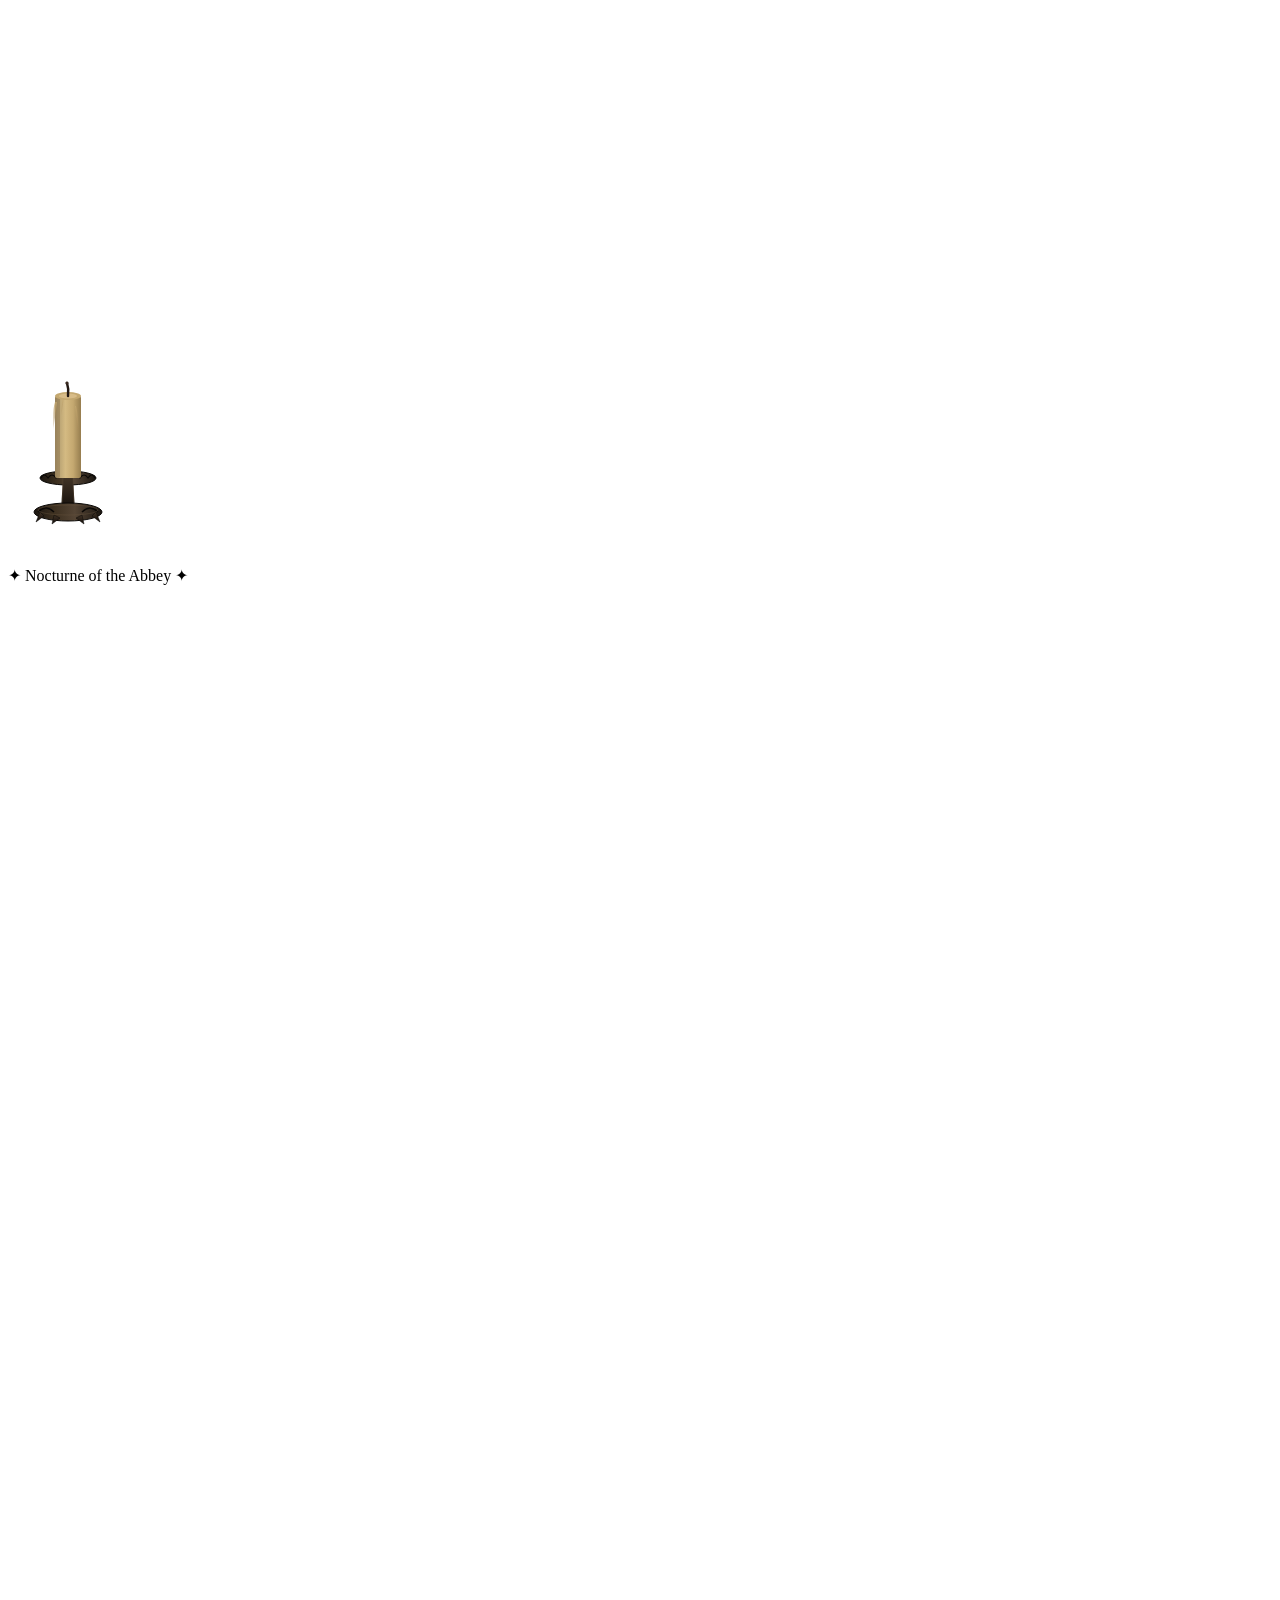
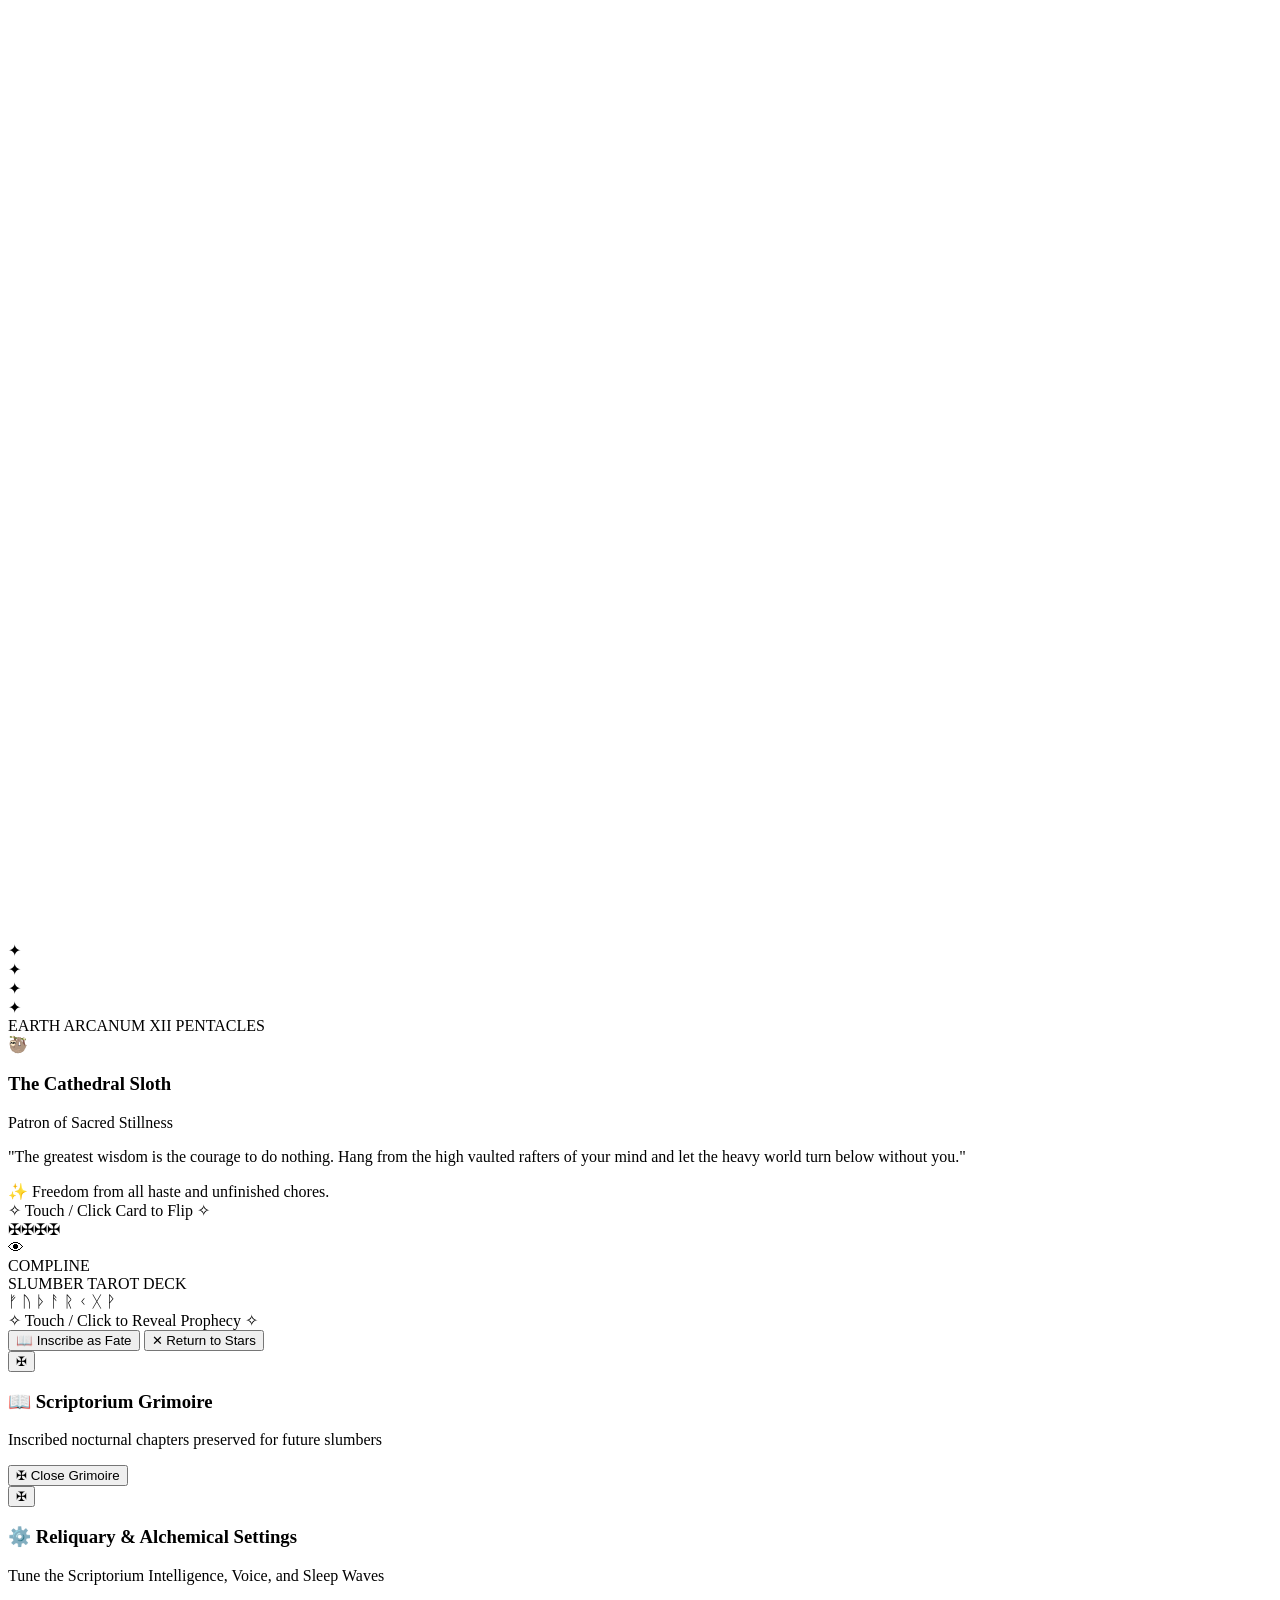
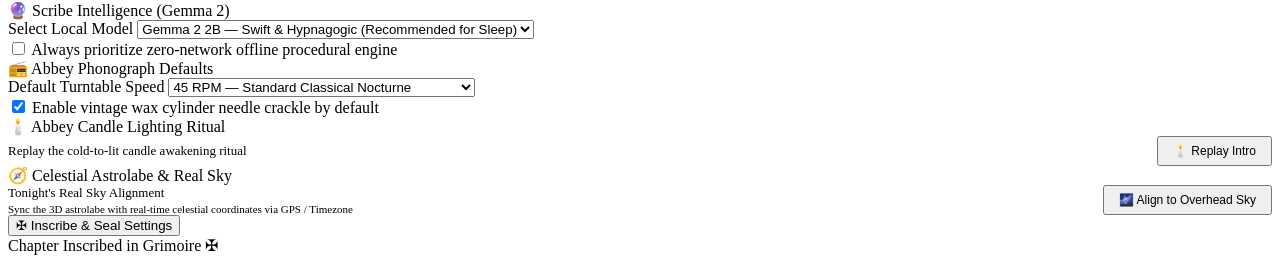
==== commit ae1c5246: "feat(intro): remove tap-to-ignite hint, conceal candle and title in pitch black to gradually reveal " ====
--- a/index.html
+++ b/index.html
@@ -36,7 +36,7 @@
   <link rel="stylesheet" href="https://fonts.googleapis.com/css2?family=Cinzel+Decorative:wght@700;900&family=Cormorant+Garamond:ital,wght@0,400;0,600;1,400&family=MedievalSharp&family=Pirata+One&family=UnifrakturMaguntia&display=swap">
 
   <link rel="stylesheet" href="/static/css/gothic.css?v=35.0">
-  <link rel="stylesheet" href="/static/css/candle-intro.css?v=36.0">
+  <link rel="stylesheet" href="/static/css/candle-intro.css?v=39.0">
   <link rel="stylesheet" href="/static/css/tarot.css?v=35.0">
   <link rel="icon" href="/static/assets/rose-window.svg" type="image/svg+xml">
 
@@ -381,19 +381,11 @@
             <stop offset="60%"  stop-color="#c83200" stop-opacity="0.5"/>
             <stop offset="100%" stop-color="#5a0000"  stop-opacity="0"/>
           </radialGradient>
-          <!-- Sukuna Flame Arrow outer blades glow -->
-          <linearGradient id="sukunaBladeGlow" x1="0%" y1="100%" x2="0%" y2="0%">
-            <stop offset="0%"   stop-color="#ff2a00" stop-opacity="0.9"/>
-            <stop offset="45%"  stop-color="#ff8c00" stop-opacity="0.95"/>
-            <stop offset="85%"  stop-color="#ffdf50" stop-opacity="0.9"/>
-            <stop offset="100%" stop-color="#ffffff"/>
-          </linearGradient>
-          <!-- Sukuna core plasma glow -->
-          <radialGradient id="sukunaCoreGlow" cx="50%" cy="50%" r="50%">
-            <stop offset="0%"   stop-color="#ffffff"/>
-            <stop offset="30%"  stop-color="#fff5a0"/>
-            <stop offset="65%"  stop-color="#ff7b00" stop-opacity="0.9"/>
-            <stop offset="100%" stop-color="#990000" stop-opacity="0"/>
+          <!-- Soft ambient flame aura -->
+          <radialGradient id="iFlameAura" cx="50%" cy="50%" r="50%">
+            <stop offset="0%"   stop-color="#ffcc44" stop-opacity="0.45"/>
+            <stop offset="45%"  stop-color="#ff8800" stop-opacity="0.18"/>
+            <stop offset="100%" stop-color="#cc3300" stop-opacity="0"/>
           </radialGradient>
           <!-- Dark wrought iron -->
           <linearGradient id="iIronG" x1="0%" y1="0%" x2="100%" y2="0%">
@@ -479,51 +471,45 @@
                 fill="#ff5500" opacity="0"/>
 
         <!-- ══════════════════════════════
-             SUKUNA FLAME ARROW (開 / KAMINO) IGNITION
+             SERENE SACRED CANDLE FLAME
+             Single harmonious teardrop that blooms peacefully like a golden lotus
              Strictly hidden initially with SVG attribute display="none"
              ══════════════════════════════ -->
         <g id="introFlame" class="intro-flame" display="none"
            style="display:none !important; opacity:0 !important; visibility:hidden !important;">
 
-          <!-- Sukuna Twin Flame Arrow Curved Blades (flare out during divine eruption) -->
-          <path id="sukunaBladeLeft" class="sukuna-blade sukuna-blade-left"
-                d="M 59,67 C 48,60 36,48 34,28 C 40,36 48,42 54,48 Z"
-                fill="url(#sukunaBladeGlow)"/>
-          <path id="sukunaBladeRight" class="sukuna-blade sukuna-blade-right"
-                d="M 59,67 C 70,60 82,48 84,28 C 78,36 70,42 64,48 Z"
-                fill="url(#sukunaBladeGlow)"/>
-
-          <!-- Base combustion core & ember point -->
-          <ellipse cx="59" cy="67" rx="5" ry="3.5" fill="#1836a0" opacity="0.8"/>
-          <circle cx="59" cy="67" r="2.2" fill="#ff7700" opacity="0.9"/>
-
-          <!-- Sukuna Soaring Arrow Spear flame teardrop -->
-          <path class="sukuna-arrow-spear"
-                d="M 59,67 C 48,54 47,30 59,10 C 71,30 70,54 59,67 Z"
+          <!-- Ambient soft golden flame aura halo -->
+          <ellipse cx="59" cy="42" rx="22" ry="30" fill="url(#iFlameAura)"/>
+
+          <!-- Sapphire combustion base (gentle blue foundation of pure beeswax) -->
+          <ellipse cx="59" cy="67" rx="4.5" ry="3.0" fill="#2040a8" opacity="0.65"/>
+
+          <!-- Warm ember heart at wick tip -->
+          <circle cx="59" cy="67" r="1.8" fill="#ff7a10" opacity="0.9"/>
+
+          <!-- Pure, elegant outer flame teardrop -->
+          <path class="candle-flame-body"
+                d="M 59,67 C 48,56 47,36 59,16 C 71,36 70,56 59,67 Z"
                 fill="url(#iFlameGlow)"/>
 
-          <!-- Mid incandescent golden fire column -->
-          <path class="sukuna-arrow-mid"
-                d="M 59,65 C 53,54 52,36 59,20 C 65,36 65,54 59,65 Z"
-                fill="#ffbb33" opacity="0.85"/>
-
-          <!-- Inner white-hot plasma arrow column -->
-          <path class="sukuna-arrow-core"
-                d="M 59,63 C 55,54 55,38 59,26 C 63,38 63,54 59,63 Z"
-                fill="#ffffff" opacity="0.95"/>
-
-          <!-- Hot piercing tip -->
-          <circle cx="59" cy="12" r="2.2" fill="#ffffff" opacity="0.95"/>
+          <!-- Mid glowing honey-amber mantle -->
+          <path class="candle-flame-mantle"
+                d="M 59,65 C 52,56 52,40 59,25 C 66,40 66,56 59,65 Z"
+                fill="#ffbb33" opacity="0.88"/>
+
+          <!-- Inner soft radiant ivory core (liquid candlelight) -->
+          <path class="candle-flame-core"
+                d="M 59,63 C 55,56 55,44 59,33 C 63,44 63,56 59,63 Z"
+                fill="#fffdf2" opacity="0.96"/>
+
+          <!-- Soft luminous flame tip -->
+          <circle cx="59" cy="18" r="1.6" fill="#ffffff" opacity="0.95"/>
         </g>
       </svg><!-- /intro candle svg -->
 
     </div><!-- /intro-candle-wrap -->
 
     <p class="intro-label">✦ Nocturne of the Abbey ✦</p>
-    <p class="intro-hint" style="font-size:11px;letter-spacing:2.5px;color:rgba(212,175,55,0.7);text-transform:uppercase;margin-top:6px;font-family:var(--font-display);user-select:none;text-align:center;">
-      ✦ Tap to Ignite • Drag to Orbit Cosmos ✦
-    </p>
-  </div><!-- /introOverlay -->
   </div><!-- /introOverlay -->
 
 
@@ -1348,8 +1334,8 @@
   <!-- Scripts — stellar-map, candle-sound & candle-intro must load before app.js -->
   <script src="/static/js/stellar-map.js?v=35.0"></script>
   <script src="/static/js/soundscape.js?v=35.0"></script>
-  <script src="/static/js/candle-sound.js?v=37.0"></script>
-  <script src="/static/js/candle-intro.js?v=36.0"></script>
+  <script src="/static/js/candle-sound.js?v=38.0"></script>
+  <script src="/static/js/candle-intro.js?v=39.0"></script>
   <script src="/static/js/tarot-cosmos.js?v=20.0"></script>
   <script src="/static/js/tarot-wheel.js?v=35.0"></script>
   <script src="/static/js/app.js?v=35.0"></script>
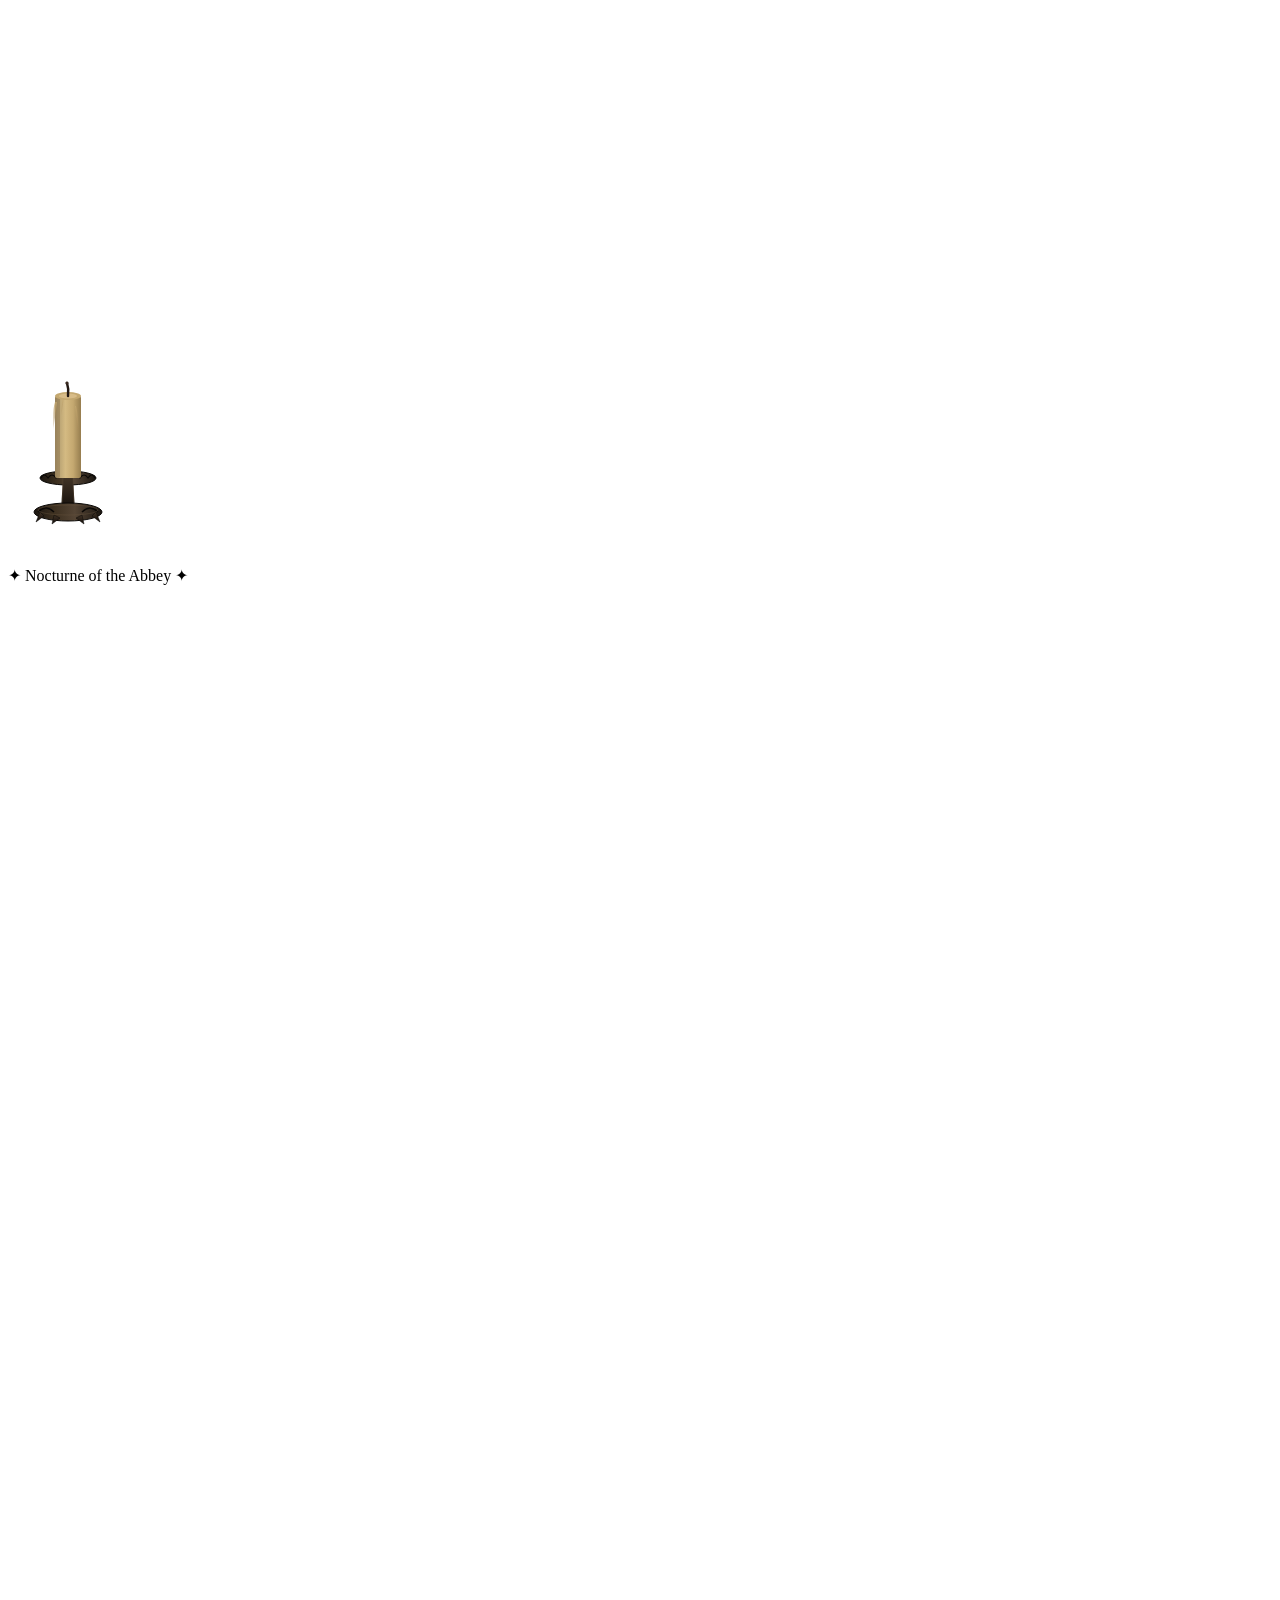
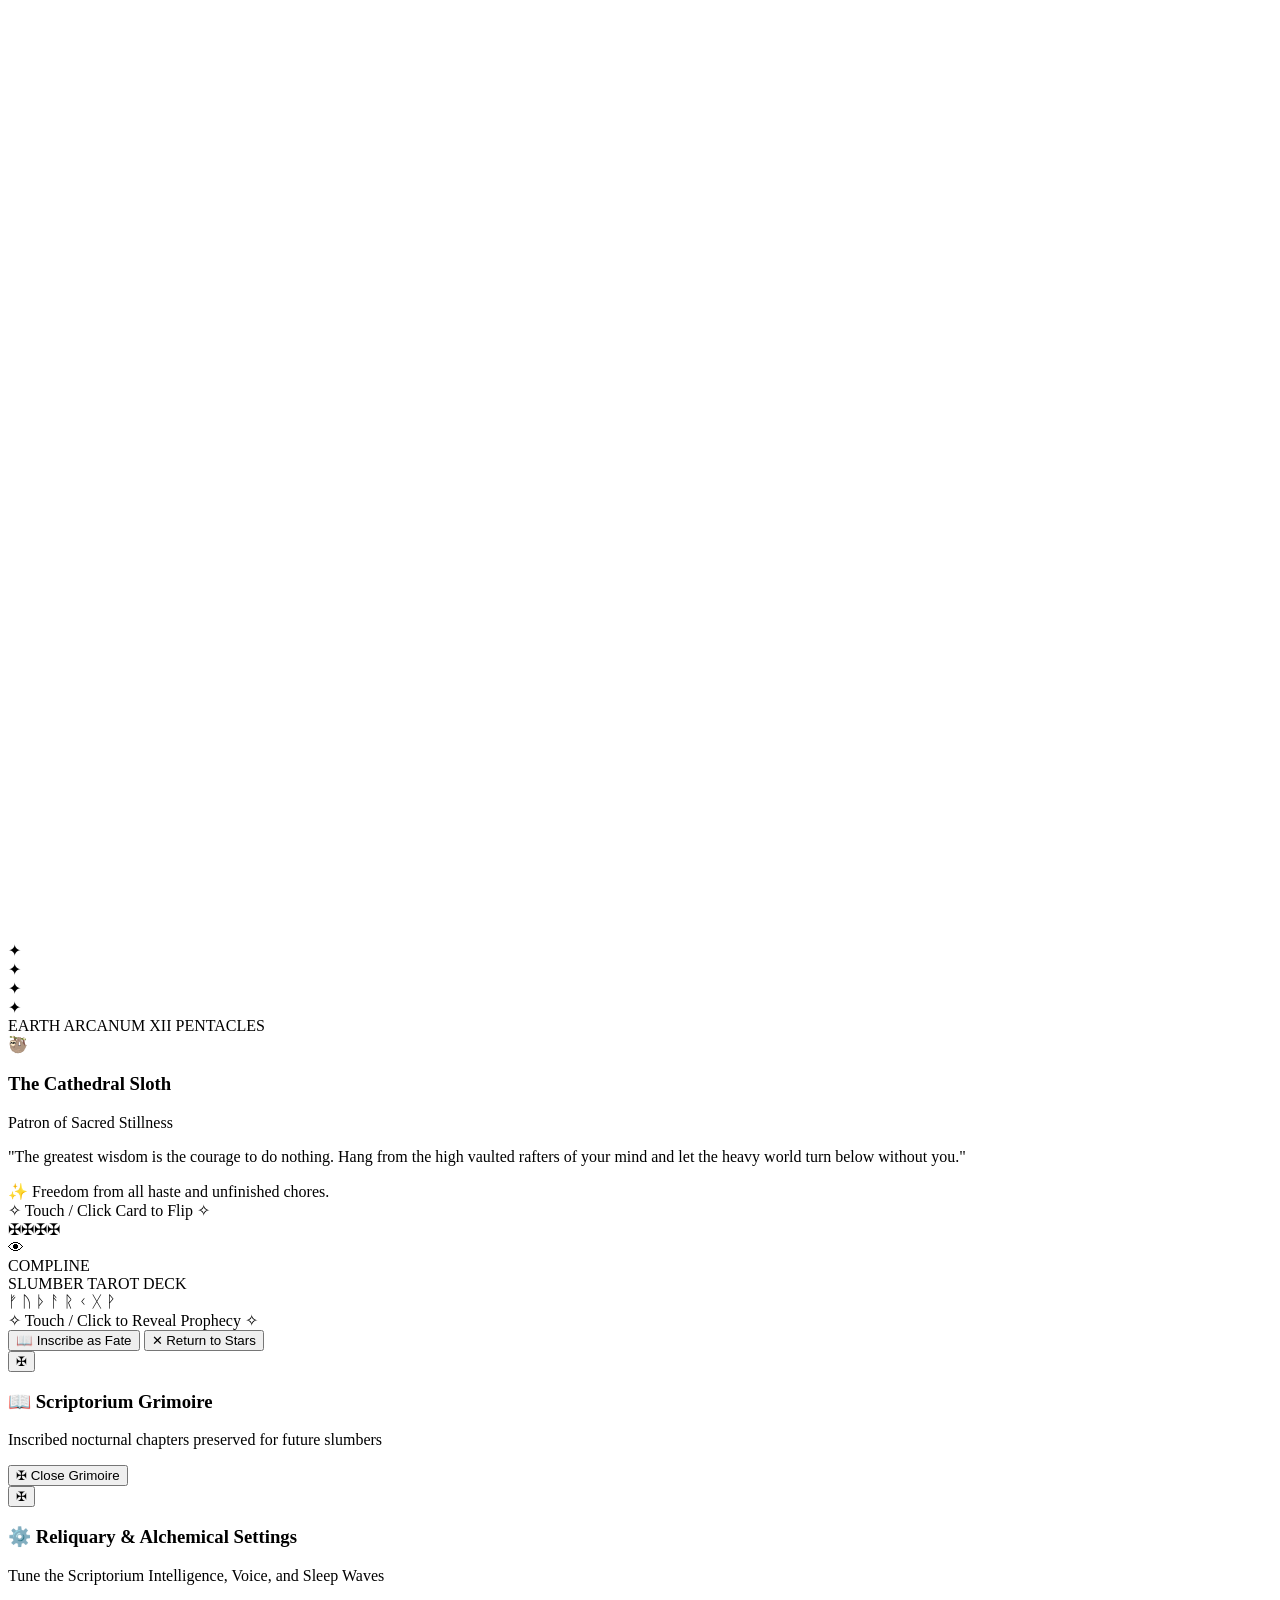
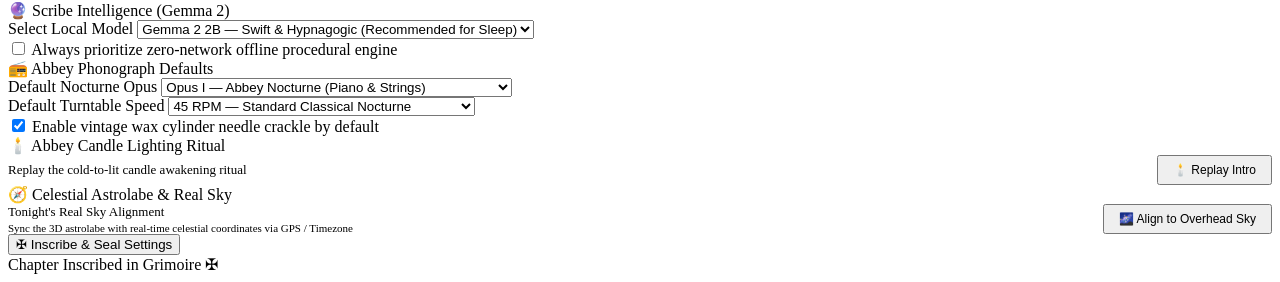
==== commit 92698300: "Fix blank phonograph speed dropdown and add default nocturne opus setting" ====
--- a/index.html
+++ b/index.html
@@ -35,7 +35,7 @@
   <link rel="preconnect" href="https://fonts.gstatic.com" crossorigin>
   <link rel="stylesheet" href="https://fonts.googleapis.com/css2?family=Cinzel+Decorative:wght@700;900&family=Cormorant+Garamond:ital,wght@0,400;0,600;1,400&family=MedievalSharp&family=Pirata+One&family=UnifrakturMaguntia&display=swap">
 
-  <link rel="stylesheet" href="/static/css/gothic.css?v=35.0">
+  <link rel="stylesheet" href="/static/css/gothic.css?v=41.0">
   <link rel="stylesheet" href="/static/css/candle-intro.css?v=39.0">
   <link rel="stylesheet" href="/static/css/tarot.css?v=35.0">
   <link rel="icon" href="/static/assets/rose-window.svg" type="image/svg+xml">
@@ -1281,6 +1281,14 @@
         <div class="settings-section">
           <div class="settings-section-title"><span>📻</span> Abbey Phonograph Defaults</div>
           <div class="settings-row">
+            <label class="settings-label" for="settingDefaultTrack">Default Nocturne Opus</label>
+            <select id="settingDefaultTrack" class="settings-select">
+              <option value="0" selected>Opus I — Abbey Nocturne (Piano &amp; Strings)</option>
+              <option value="1">Opus II — Gothic Vespers (Sanctuary Bells &amp; Choir)</option>
+              <option value="2">Opus III — White Night Morpheus (Hypnagogic Chants)</option>
+            </select>
+          </div>
+          <div class="settings-row">
             <label class="settings-label" for="settingPhonographSpeed">Default Turntable Speed</label>
             <select id="settingPhonographSpeed" class="settings-select">
               <option value="0.85">33 RPM — Monastic Sloth (Slow &amp; Hypnagogic)</option>
@@ -1338,6 +1346,6 @@
   <script src="/static/js/candle-intro.js?v=39.0"></script>
   <script src="/static/js/tarot-cosmos.js?v=20.0"></script>
   <script src="/static/js/tarot-wheel.js?v=35.0"></script>
-  <script src="/static/js/app.js?v=35.0"></script>
+  <script src="/static/js/app.js?v=41.0"></script>
 </body>
 </html>
